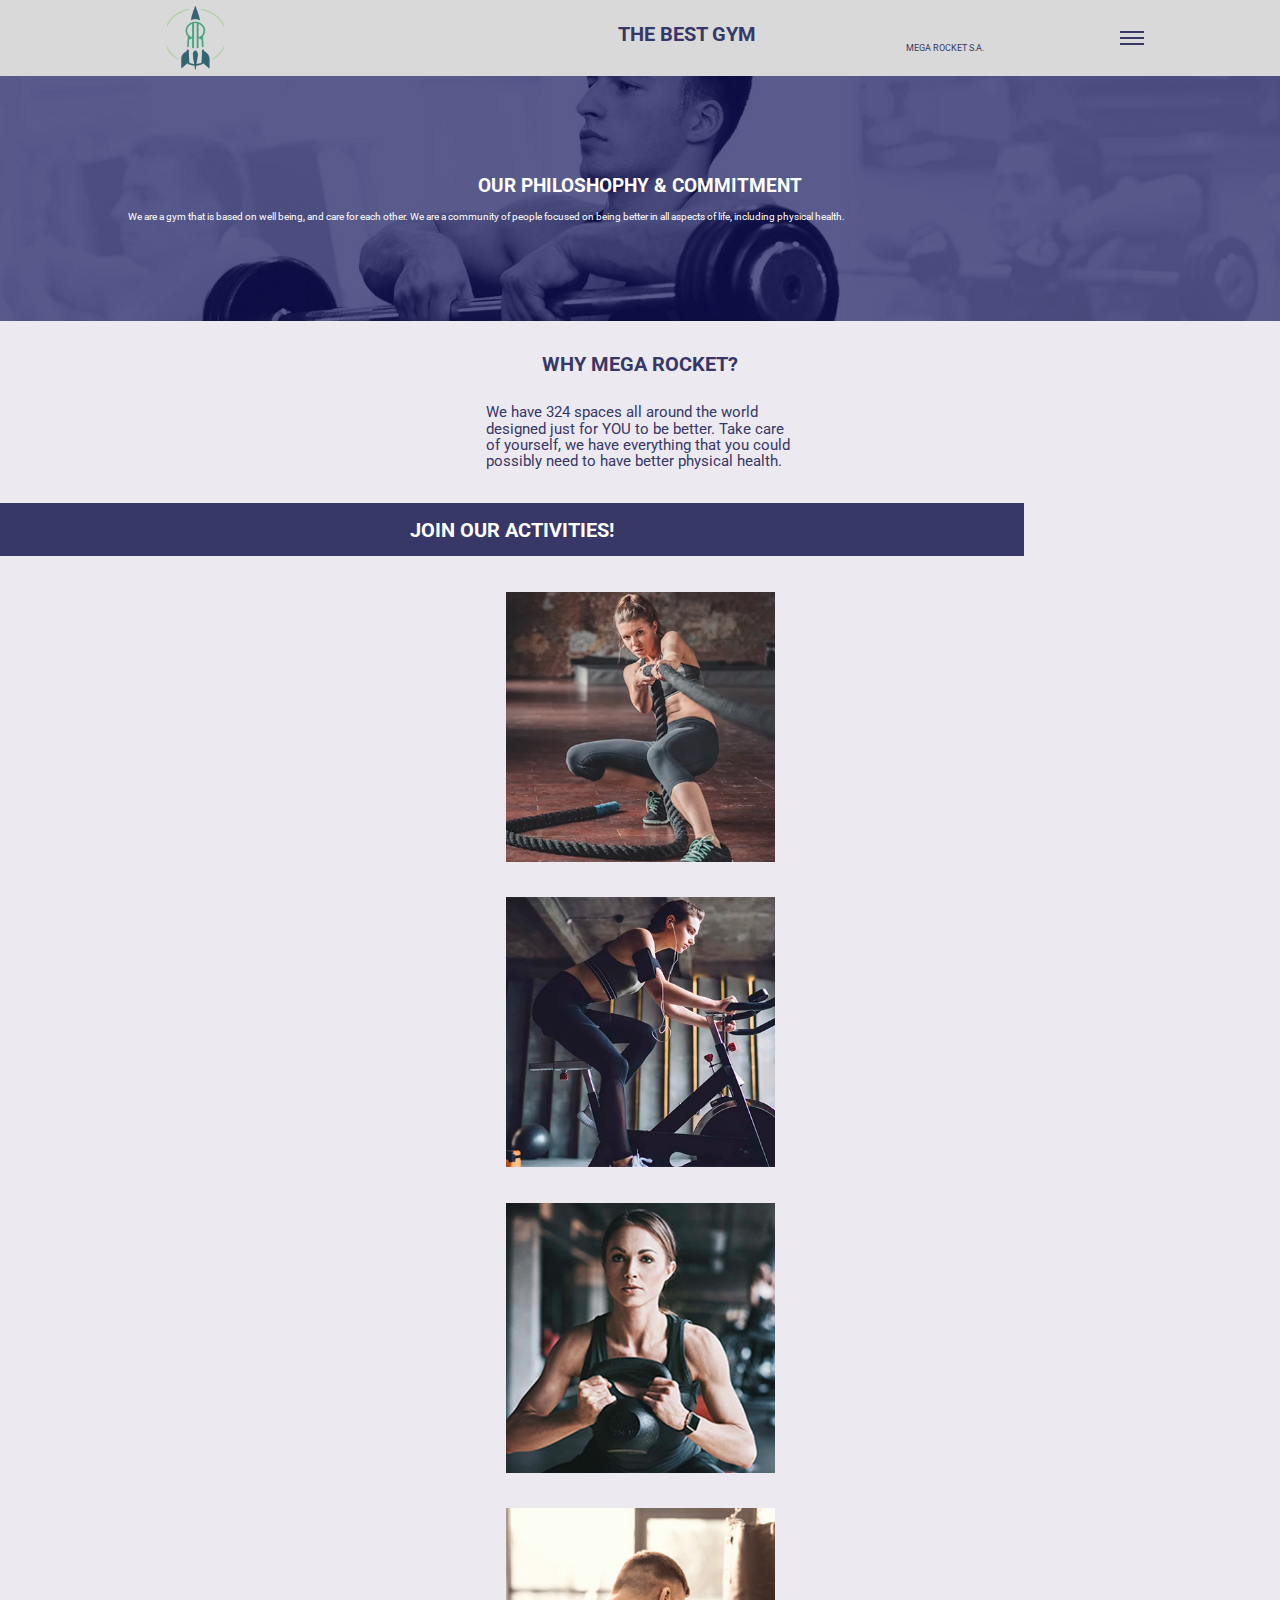
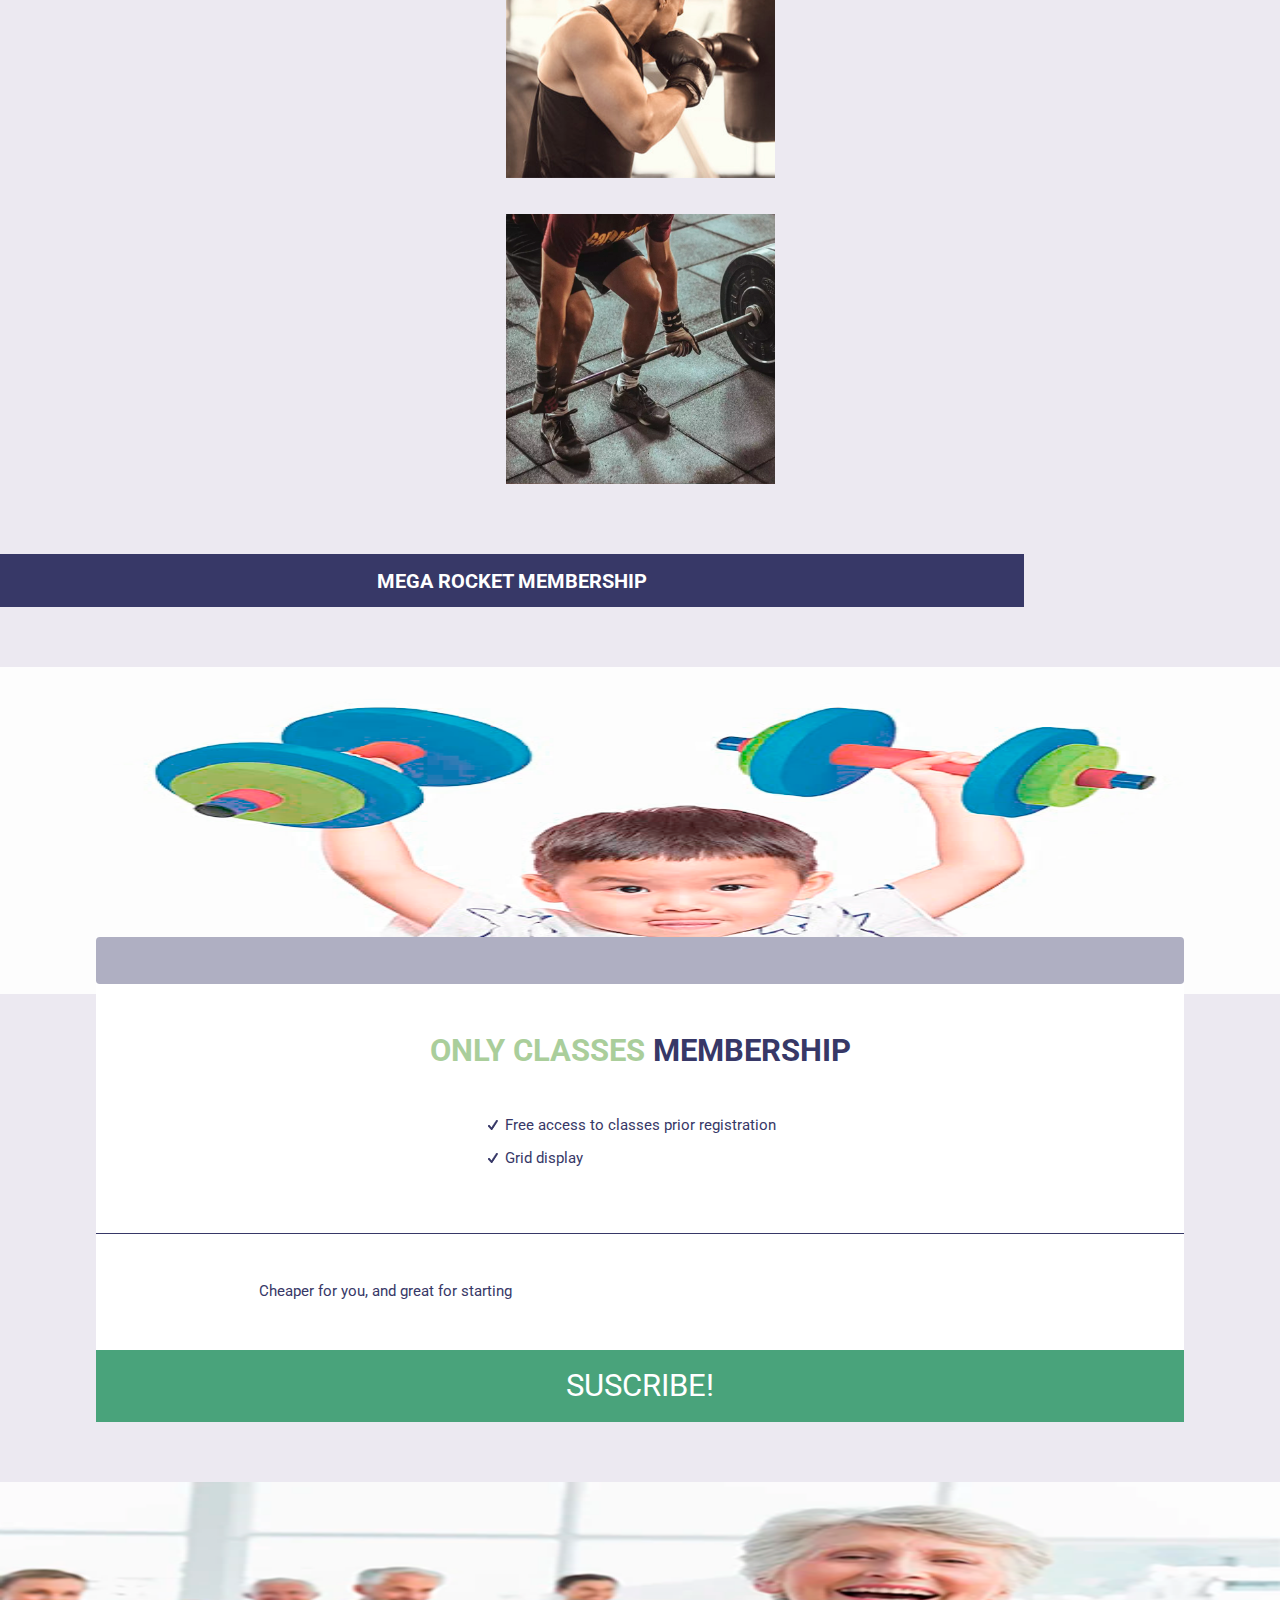
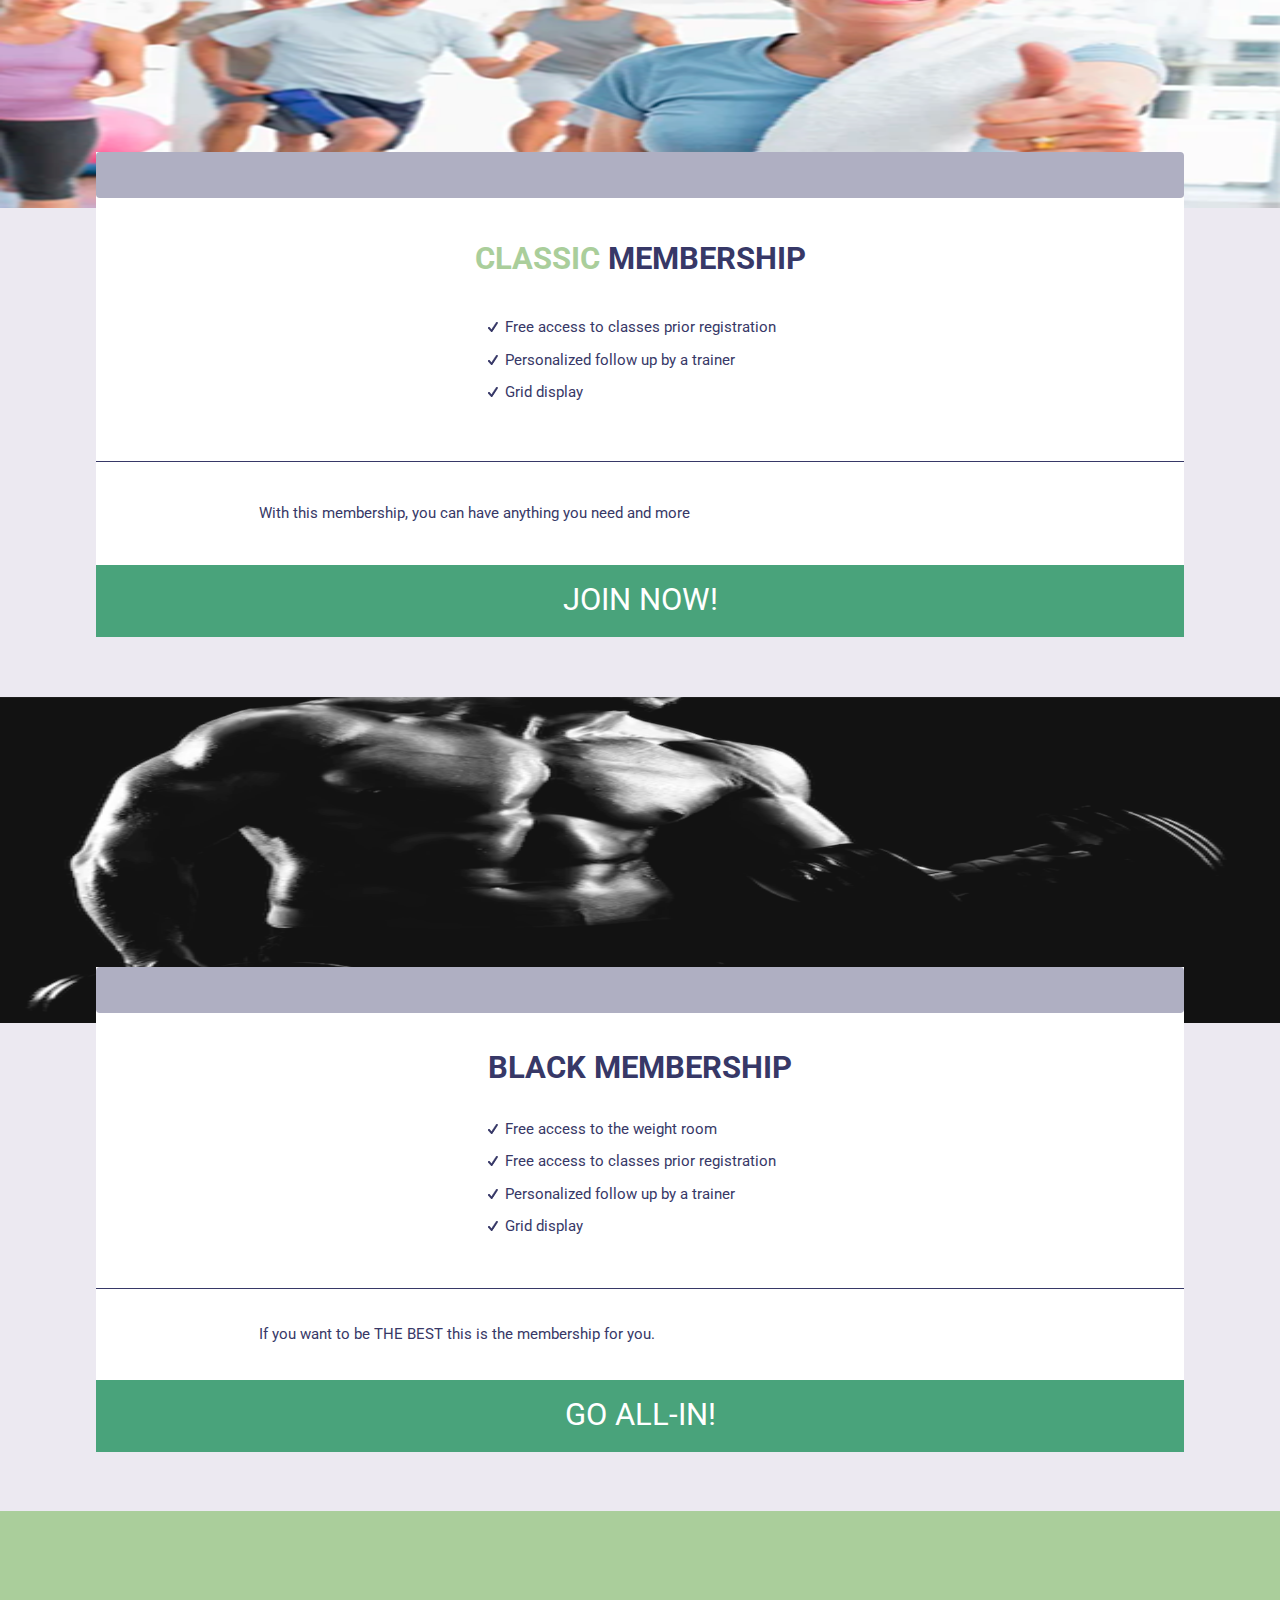
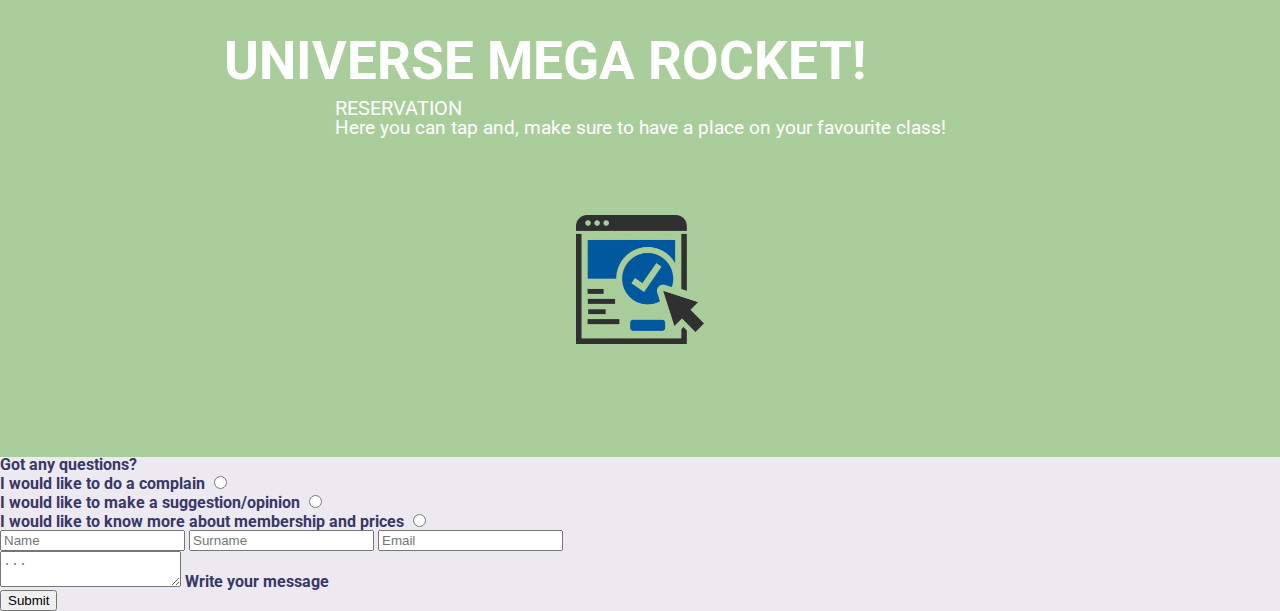
==== Week-04/index.html @ ab3da5b0 "BaSP-W04-2023: Form structure added to the index" ====
<!DOCTYPE html>
<html lang="en">
  <head>
    <meta charset="UTF-8">
    <meta http-equiv="X-UA-Compatible" content="IE=edge">
    <meta name="viewport" content="width=device-width, initial-scale=1.0">
    <link rel="stylesheet" type="text/css" href="css/reset.css">
    <link href="https://fonts.googleapis.com/css2?family=Roboto&display=swap" rel="stylesheet">
    <link rel="stylesheet" type="text/css" href="css/header.css">
    <link rel="stylesheet" type="text/css" href="css/main.css">
    <link rel="stylesheet" type="text/css" href="css/footer.css">
    <link rel="stylesheet" type="text/css" href="css/common.css">
    <title>Landing Page</title>
  </head>
  <body>
    <header>
      <div class="header-container">
        <div class="header-image-container">
          <img class="header-logo-radium-rocket" 
            alt="Radium rocket logo" 
            src="../Assets/Images/main-logo-radiumrocket.png">
        </div>
        <div class="header-titles-container">
          <h1 class="header-title-text">The best gym</h1>
          <p class="header-subtitle-text">Mega rocket s.a.</p>
        </div>
        <div class="header-burger-container">
          <div></div>
          <div></div>
          <div></div>
        </div>
      </div>
    </header>
    <main>
      <aside>
        <div="aside-container">
          <nav>
            <ul>
              <li><a href="#">Menu</a></li>
              <li><a href="#">Log in</a></li>
              <li><a href="#">Sign up</a></li>
              <li><a href="#">Contact</a></li>
            </ul>
          </nav>
        </div>
      </aside>
      <div class="content-container">
        <section class="top-section">
          <div class="top-section-container">
            <h2>Our philoshophy & commitment</h2>
            <p>
              We are a gym that is based on well being, and care for each other. We are a community of people focused 
              on being better in all aspects of life, including physical health.
            </p>
          </div>
        </section>
        <section class="advertisement-section">
          <div class="advertisement-section-container">
            <h2>Why mega rocket?</h2>
            <p>
              We have 324 spaces all around the world designed just for YOU to be better. Take care of yourself, 
              we have everything that you could possibly need to have better physical health.
            </p>
            <img class="advertisement-image" 
              alt="People exercising" 
              src="../Assets/Images/section-image-whymegarocket.png">
          </div>
        </section>
        <section class="activities-section">
          <div class="activities-section-container">
            <div class="activities-title-box">
              <h2>Join our activities!</h2>
            </div>
            <img class="activities-image-crossfit" alt="Person doing crossfit" src="../Assets/Images/activitie-photo-crossfit.png">
            <img class="activities-image-spinning" alt="Person doing spinning" src="../Assets/Images/activitie-photo-spinning.png">
            <img class="activities-image-functional" alt="Person doing functional" src="../Assets/Images/activitie-photo-functional.png">
            <img class="activities-image-boxing" alt="Person doing boxing" src="../Assets/Images/activitie-photo-boxing.png">
            <img class="activities-image-musculation" alt="Person doing musculation" src="../Assets/Images/activitie-photo-musculation.png">
          </div>
        </section>
        <section class="membership-section">
          <div class="membership-section-container">
            <div class="membership-title-box">
              <h2>Mega rocket membership</h2>
            </div>
            <article>
              <div class="membership-article-container-classes">
                <img class="membership-image-classes" alt="Kid lifting weights" src="../Assets/Images/membership-logo-kid.png">
                <div class="membership-card-container">
                  <div class="membership-card-top-box"></div>
                  <h3><span class="membership-card-title">Only classes</span> membership</h3>
                  <ul>
                    <li>Free access to classes prior registration</li>
                    <li>Grid display</li>
                  </ul>
                  <div class="membership-card-separation-line"></div>
                  <p class="membership-card-bottom-text">Cheaper for you, and great for starting</p>
                  <div class="membership-card-bottom-confirm-box">
                    <p>Suscribe!</p>
                  </div>
                </div>
              </div>
            </article>
            <article>
              <div class="membership-article-container-classic">
                <img class="membership-image-classic" alt="Adult people exercising" src="../Assets/Images/membership-logo-classic.png">
                <div class="membership-card-container">
                  <div class="membership-card-top-box"></div>
                  <h3><span class="membership-card-title">Classic</span> membership</h3>
                  <ul>
                    <li>Free access to classes prior registration</li>
                    <li>Personalized follow up by a trainer</li>
                    <li>Grid display</li>
                  </ul>
                  <div class="membership-card-separation-line"></div>
                  <p class="membership-card-bottom-text">With this membership, you can have anything you need and more</p>
                  <div class="membership-card-bottom-confirm-box">
                    <p>Join now!</p>
                  </div>
                </div>
              </div>
            </article>
            <article>
              <div class="membership-article-container-black">
                <img class="membership-image-black" alt="Dark image with a muscle torso lifting weights" src="../Assets/Images/membership-logo-black.png">
                <div class="membership-card-container">
                  <div class="membership-card-top-box"></div>
                  <h3>Black membership</h3>
                  <ul>
                    <li>Free access to the weight room</li>
                    <li>Free access to classes prior registration</li>
                    <li>Personalized follow up by a trainer</li>
                    <li>Grid display</li>
                  </ul>
                  <div class="membership-card-separation-line"></div>
                  <p class="membership-card-bottom-text">If you want to be THE BEST this is the membership for you.</p>
                  <div class="membership-card-bottom-confirm-box">
                    <p>Go all-in!</p>
                  </div>
                </div>
              </div>
            </article>
          </div>
        </section>
        <section class="info-section">
          <div class="info-section-container">
            <h3>Universe mega rocket!</h3>
            <article class="info-article-reservation">
              <div class="info-text-container">
                <h4>Reservation</h4>
                <p>
                  Here you can tap and, make sure to have a place on your favourite class!
                </p>
              </div>
              <img class="info-image" alt="Mouse pointer clicking a form" src="../Assets/Images/section-universemegarocket-image-reservation.png">
            </article>
            <article class="info-article-membership">
              <div class="info-text-container">
                <h4>Membership</h4>
                <p>
                  Tap here to see all the memberships we offer!
                </p>
              </div>
              <img class="info-image" alt="Two hands holding a member card" src="../Assets/Images/section-universemegarocket-image-membership.png">
            </article>
            <article class="info-article-schedule">
              <div class="info-text-container">
                <h4>Weekly schedule</h4>
                <p>
                  Tap here to see all of our classes during the week and the time table for them!
                </p>
              </div>
              <img class="info-image" alt="A form behind of a calendar" src="../Assets/Images/section-universemegarocket-image-weeklyschedule.png">
            </article>
            <article class="info-article-contact">
              <div class="info-text-container">
                <h4>Contact & suggestions</h4>
                <p>
                  If you have any questions, want more info, or have a suggestion, please tap here!
                </p>
              </div>
              <img class="info-image" alt="A drawning guy with a talking symbol" src="../Assets/Images/section-universemegarocket-image-contactandsuggestions.jpg">
            </article>
          </div>
        </section>
        <section class="form-section">
          <div class="form-section-container">
            <h4>Got any questions?</h4>
            <form id="landing-bottom-question-form">
              <div class="form-question-one">
                <label form="landing-bottom-question-form" for="question-select-do-a-complain">I would like to do a complain</label>
                <input id="question-select-do-a-complain" type="radio" name="form-question">
              </div>
              <div class="form-question-two">
                <label form="landing-bottom-question-form" for="question-select-make-suggestion">I would like to make a suggestion/opinion</label>
                <input id="question-select-make-suggestion" type="radio" name="form-question">
              </div>
              <div class="form-question-three">
                <label form="landing-bottom-question-form" for="question-select-know-about">I would like to know more about membership and prices</label>
                <input id="question-select-know-about" type="radio" name="form-question">
              </div>
              <input class="form-bottom-name" type="text" placeholder="Name">
              <input class="form-bottom-surname" type="text" placeholder="Surname">
              <input class="form-bottom-email" type="text" placeholder="Email">
              <div class="form-bottom-text-area-container">
                <textarea id="form-bottom-text-area" placeholder="..."></textarea>
                <label class="form-bottom-write-label" for="form-bottom-text-area" form="landing-bottom-question-form">Write your message</label>
              </div>
              <input class="form-bottom-input-submit" type="submit" name="submit" value="Submit">
            </form>
          </div>
        </section>
      </div>
    </main>
    <footer>
      <div class="footer-container">

      </div>
    </footer>
  </body>
</html>
---- Week-04/css/header.css ----
header{
    background-color: #D9D9D9;
}

.header-container{
    display: flex;
    justify-content: space-around;
    align-items: center;
    height: 76px;
}

.header-image-container, .header-burger-container{
    display: flex;
    justify-content: center;
    align-items: center;
    width: 25%;
}

.header-image-container{
    width: 33%;
}

.header-image-container img{
    width: 57px;
    height: 64px;
}

.header-titles-container{
    display: flex;
    flex-direction: column;
    justify-content: center;
    width: 50%;
    text-transform: uppercase;
}

.header-title-text{
    font-size: 1.25em;
    align-self: center;
}

.header-subtitle-text{
    font-size: 0.56em;
    align-self: flex-end;
}

.header-burger-container{
    flex-direction: column;
}

.header-burger-container div{
    width: 24px;
    height: 2px;
    background-color: #373867;
    margin: 2px 0;
}
---- Week-04/css/main.css ----
/*Menu*/
aside{
    display: none;
    z-index: -100;
    float: right;
    background-color: #373867;
    color: #fff;
    width: 100%;
}

aside a{
    color: #fff;
    text-decoration: none;
}

aside ul{
    margin: 20px 0px 20px 0px;
    text-align: center;
}

aside li{
    padding: 1em 1em;
    text-transform: uppercase;
}

.aside-container{
    display: flex;
    flex-direction: column;
}

/*Top*/
.top-section{
    background-image: url("../../Assets/Images/top-background-banner.png");
    background-position: 40%;
    background-repeat: no-repeat;
    background-size: cover;
    color: #fff;
    width: 100%;
    height: 245px;
}

.top-section-container{
    display: flex;
    flex-direction: column;
    justify-content: center;
    align-items: center;
    height: 245px;
    text-align: center;
}

.top-section h2{
    font-size: 1.19em;
    text-transform: uppercase;
}

.top-section p{
    margin-top: 17px;
    width: 80%;
    font-size: 0.625em;
    font-weight: 400;
    line-height: 0.9375em;
}

/*Advertisement*/
.advertisement-section-container{
    display: flex;
    flex-direction: column;
    justify-content: center;
    align-items: center;
    height: 182px;
    text-align: center;
}

.advertisement-section-container h2{
    font-size: 1.25em;
    text-transform: uppercase;
}

.advertisement-section-container p{
    width: 309px;
    margin-top: 30px;
    font-size: 0.9375em;
    line-height: 1.09875em;
}

.advertisement-image{
    display: none;
}

/*Activities*/
.activities-section-container{
    display: flex;
    flex-direction: column;
    justify-content: space-between;
    align-items: center;
    height: 1581px;
}

.activities-title-box{
    display: flex;
    justify-content: center;
    align-items: center;
    align-self: flex-start;
    width: 80%;
    height: 53px;
    background-color: #373867;
}

.activities-section-container h2{
    color: #fff;
    font-size: 1.25em;
    text-transform: uppercase;
}

.activities-section-container img{
    width: 269px;
    height: 270px;
}


/*Membership*/
.membership-title-box{
    display: flex;
    justify-content: center;
    align-items: center;
    align-self: flex-start;
    width: 80%;
    height: 53px;
    margin: 70px 0px 60px 0px;
    background-color: #373867;
}

.membership-section-container h2{
    color: #fff;
    font-size: 1.25em;
    text-transform: uppercase;
}

.membership-article-container-classes, .membership-article-container-classic, .membership-article-container-black{
    display: flex;
    flex-direction: column;
    justify-content: center;
    align-items: center;
}

article img{
    width: 100%;
    height: 326.61px;
}

.membership-card-container{
    display: flex;
    flex-direction: column;
    justify-content: space-between;
    align-items: center;
    width: 85%;
    height: 485px;
    margin: -56.65px 0px 59.82px 0px;
    background-color: #fff;
}

.membership-card-top-box{
    width: 100%;
    height: 46.66px;
    border-radius: 3.82px;
    background-color: #37386766;
}

.membership-card-container h3{
    width: 70%;
    font-size: 1.9125em;
    line-height: 1.12em;
    text-align: center;
    text-transform: uppercase;
}

h3 span{
    color: #AACE9B;
}

.membership-card-container ul, p{
    font-size: 0.95625em;
    font-weight: 400;
    text-align: left;
}

.membership-card-container li{
    padding-bottom: 16.83px;
    list-style-image: url('../../Assets/Images/member-check.png');
}

.membership-card-separation-line{
    background-color: #373867;
    width: 100%;
    height: 1px;
}

.membership-card-bottom-text{
    width: 70%;
}

.membership-card-bottom-confirm-box{
    display: flex;
    justify-content: center;
    align-items: center;
    width: 100%;
    height: 72px;
    background-color: #49A37B;
    color: #fff;
}

.membership-card-bottom-confirm-box p{
    font-size: 1.9125em;
    text-transform: uppercase;
}

/*Info*/
.info-section-container{
    display: flex;
    flex-direction: column;
    justify-content: center;
    align-items: center;
    width: 100%;
    height: 546px;
    background-color: #AACE9B;
    color: #fff;
}

.info-section-container h3{
    width: 65%;
    font-size: 3.28125em;
    line-height: 1.4em;
    text-transform: uppercase;
}

.info-section-container article{
    flex-direction: column;
    justify-content: space-between;
    align-items: center;
    width: 65%;
    height: 45%;
    font-size: 1.25em;
    font-weight: 400;
}

.info-section-container h4{
    text-transform: uppercase;
}

.info-section-container img{
    width: 128.79px;
    height: 128.79px;
}

.info-article-reservation{
    display: flex;
}

.info-article-membership{
    display: none;
}

.info-article-schedule{
    display: none;
}

.info-article-contact{
    display: none;
}

/*Form*/
---- Week-04/css/common.css ----
body{
    background-color: #ECE9F1;
    color: #373867;
    font-family: 'Roboto', sans-serif;
    font-weight: 700;
}
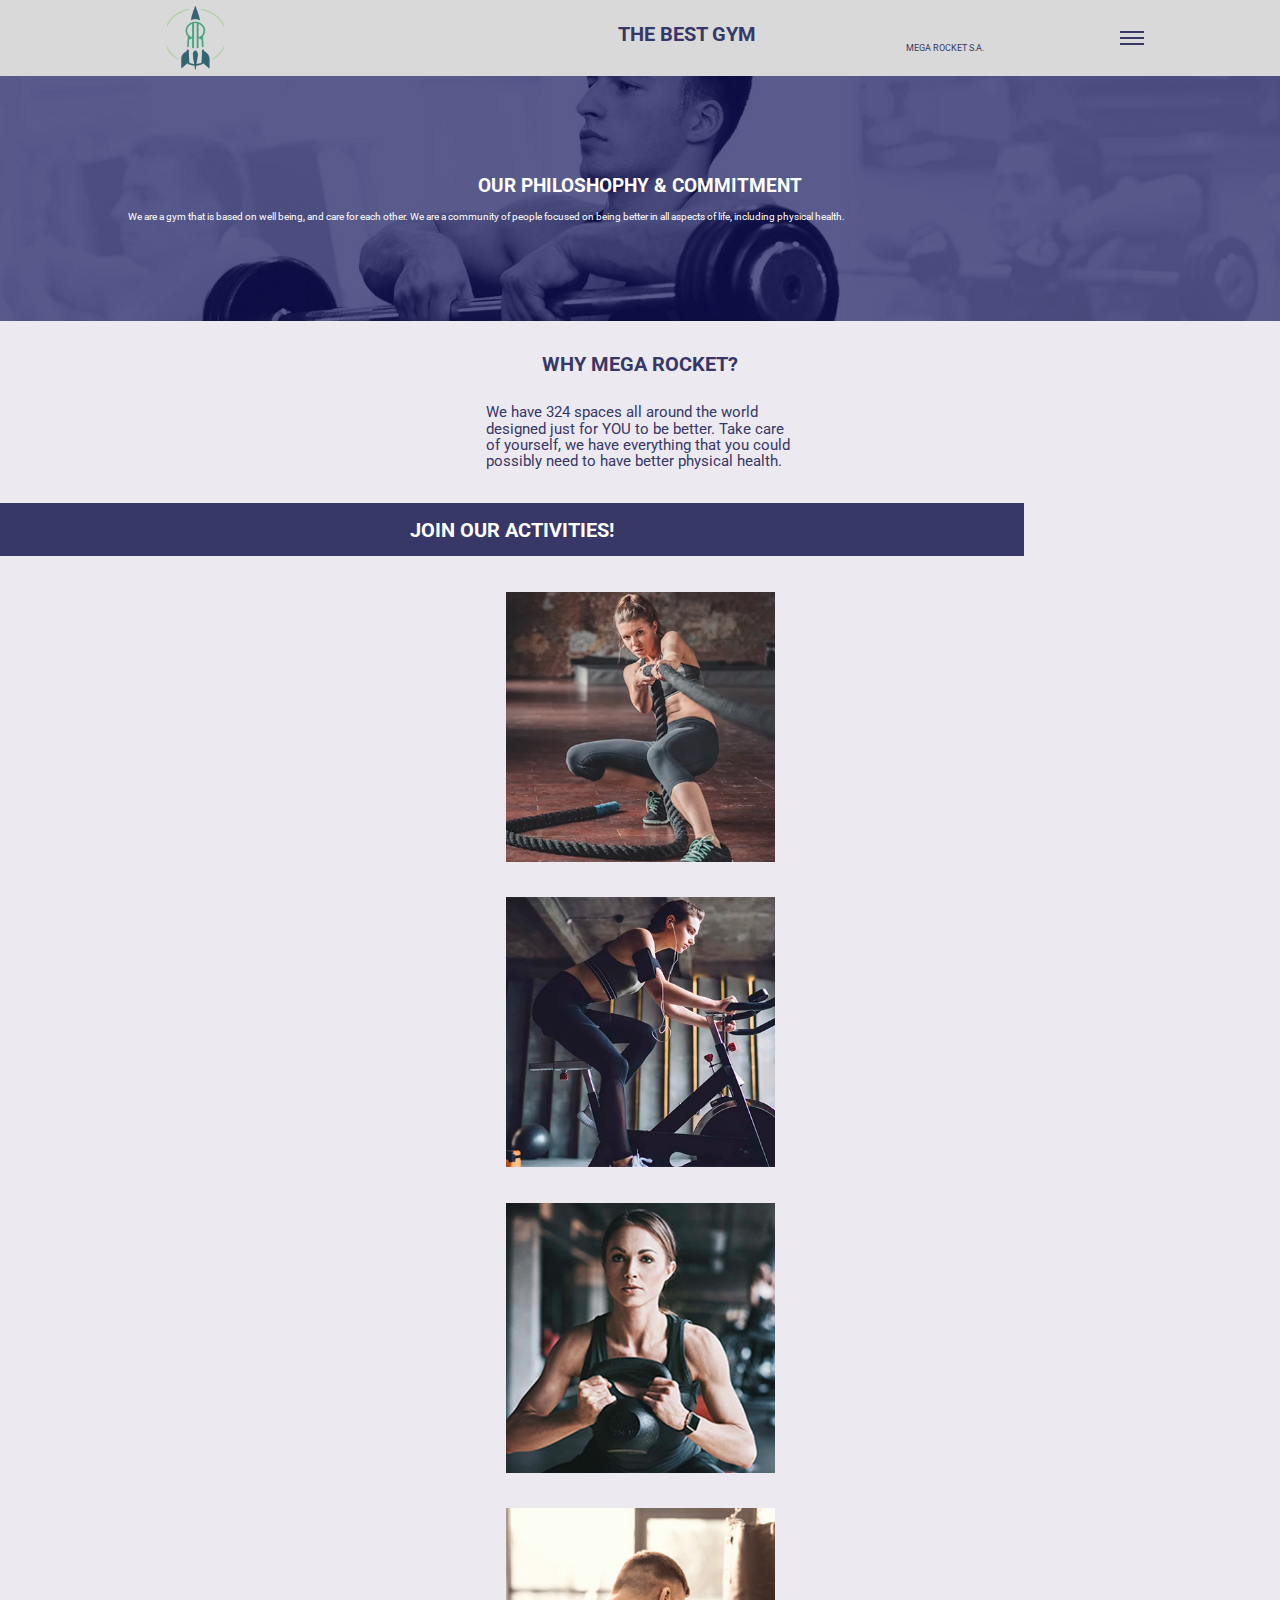
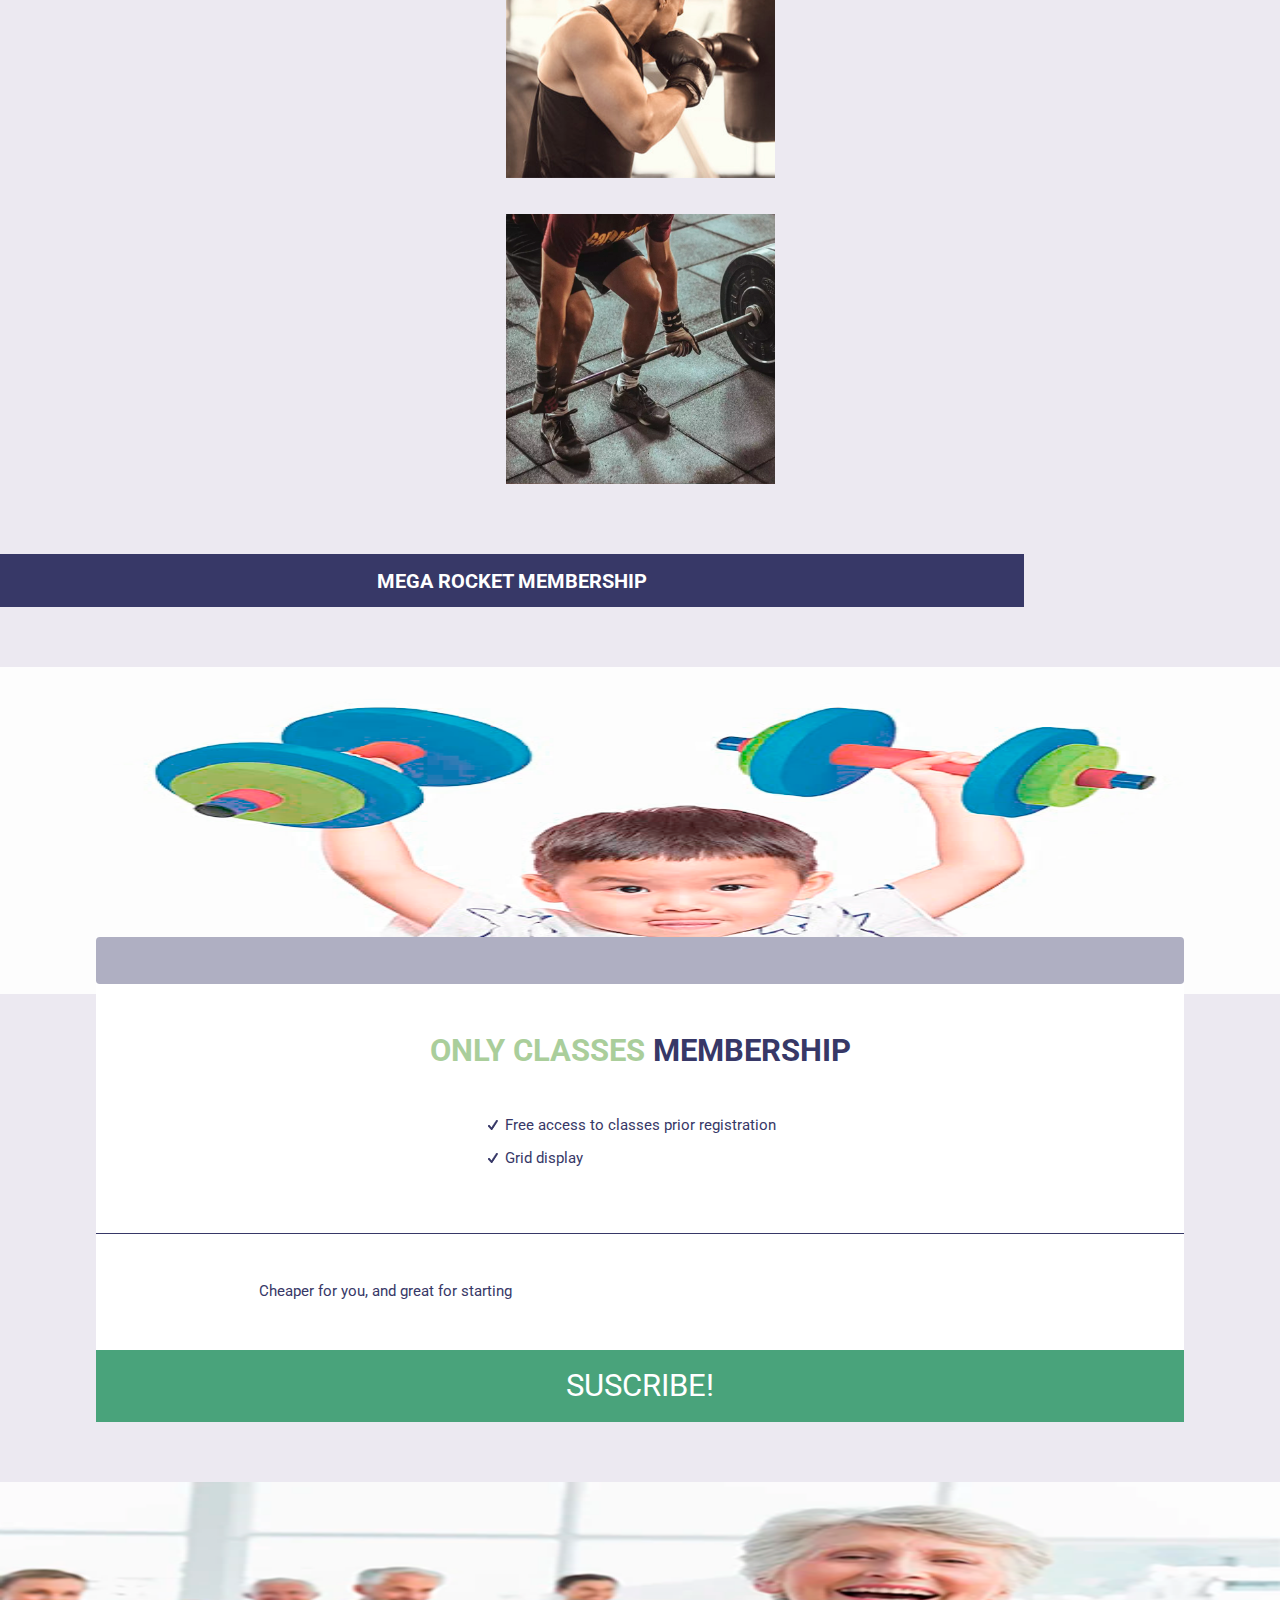
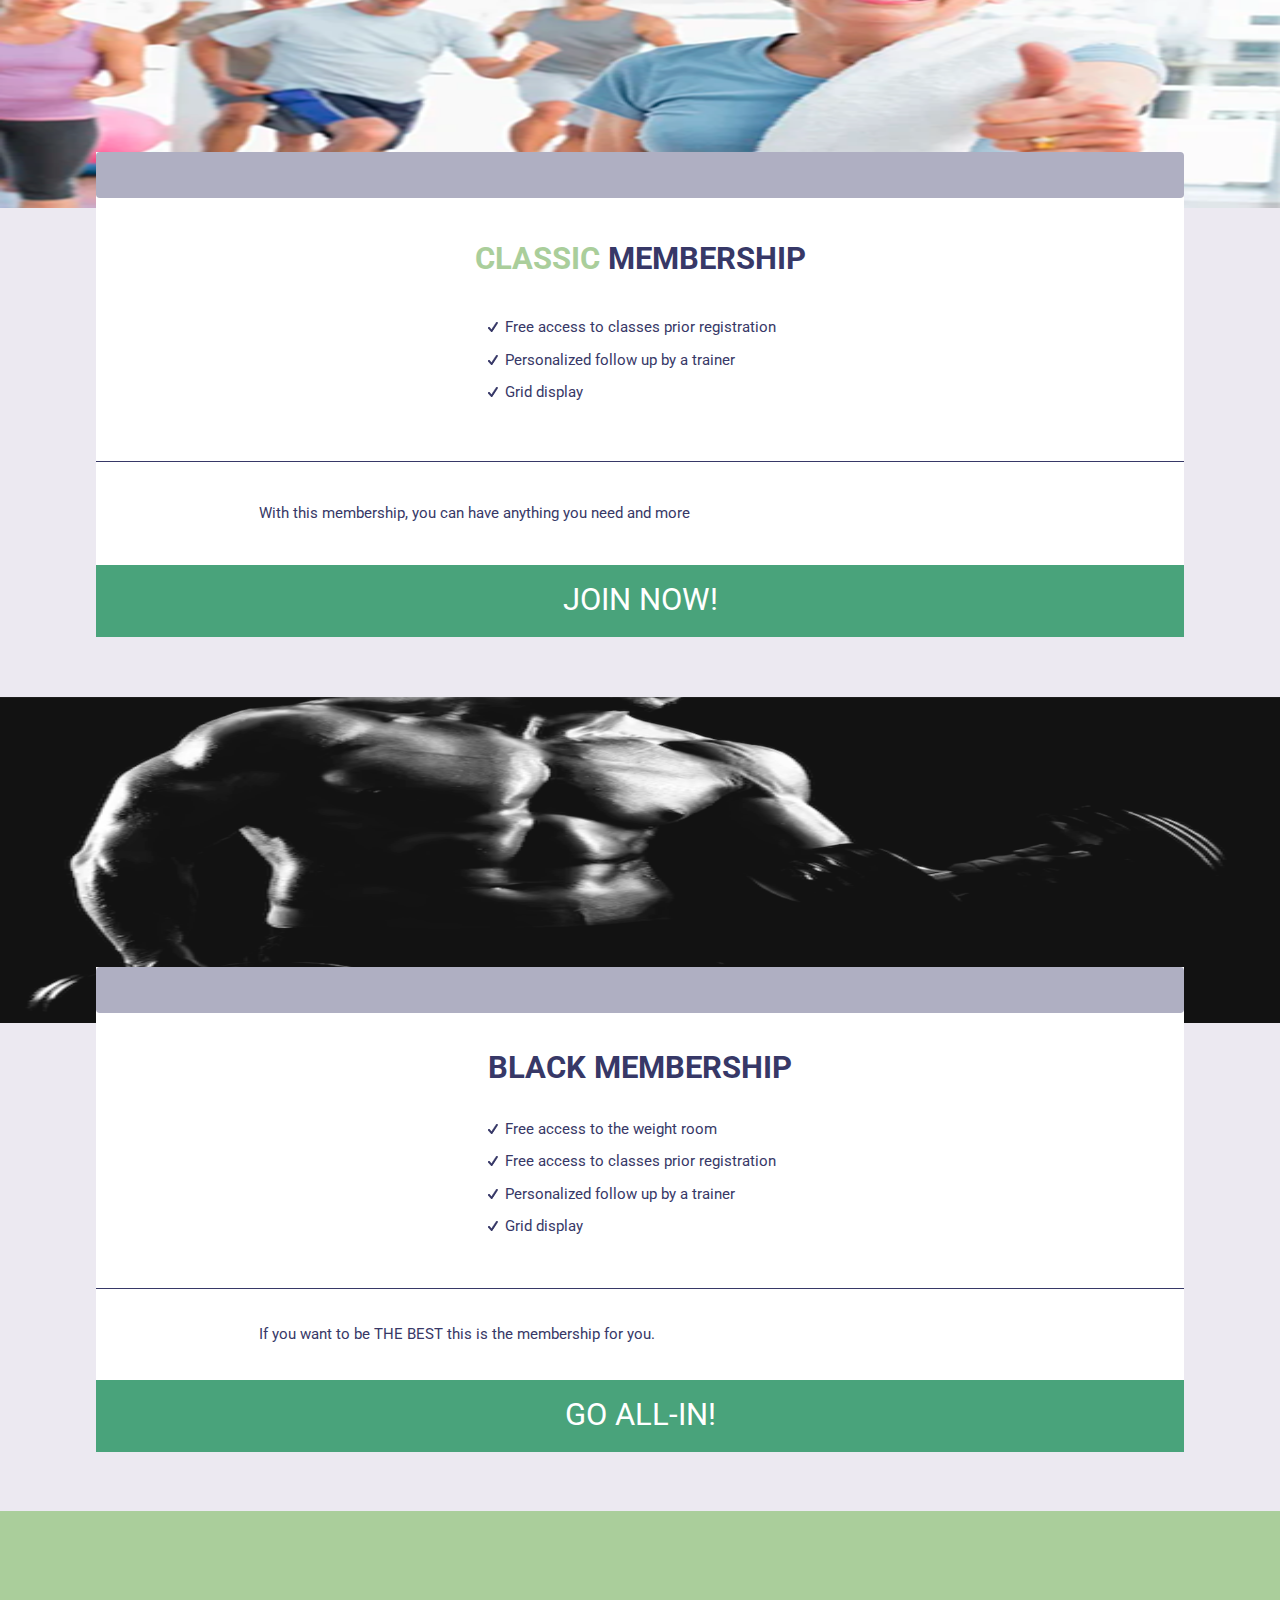
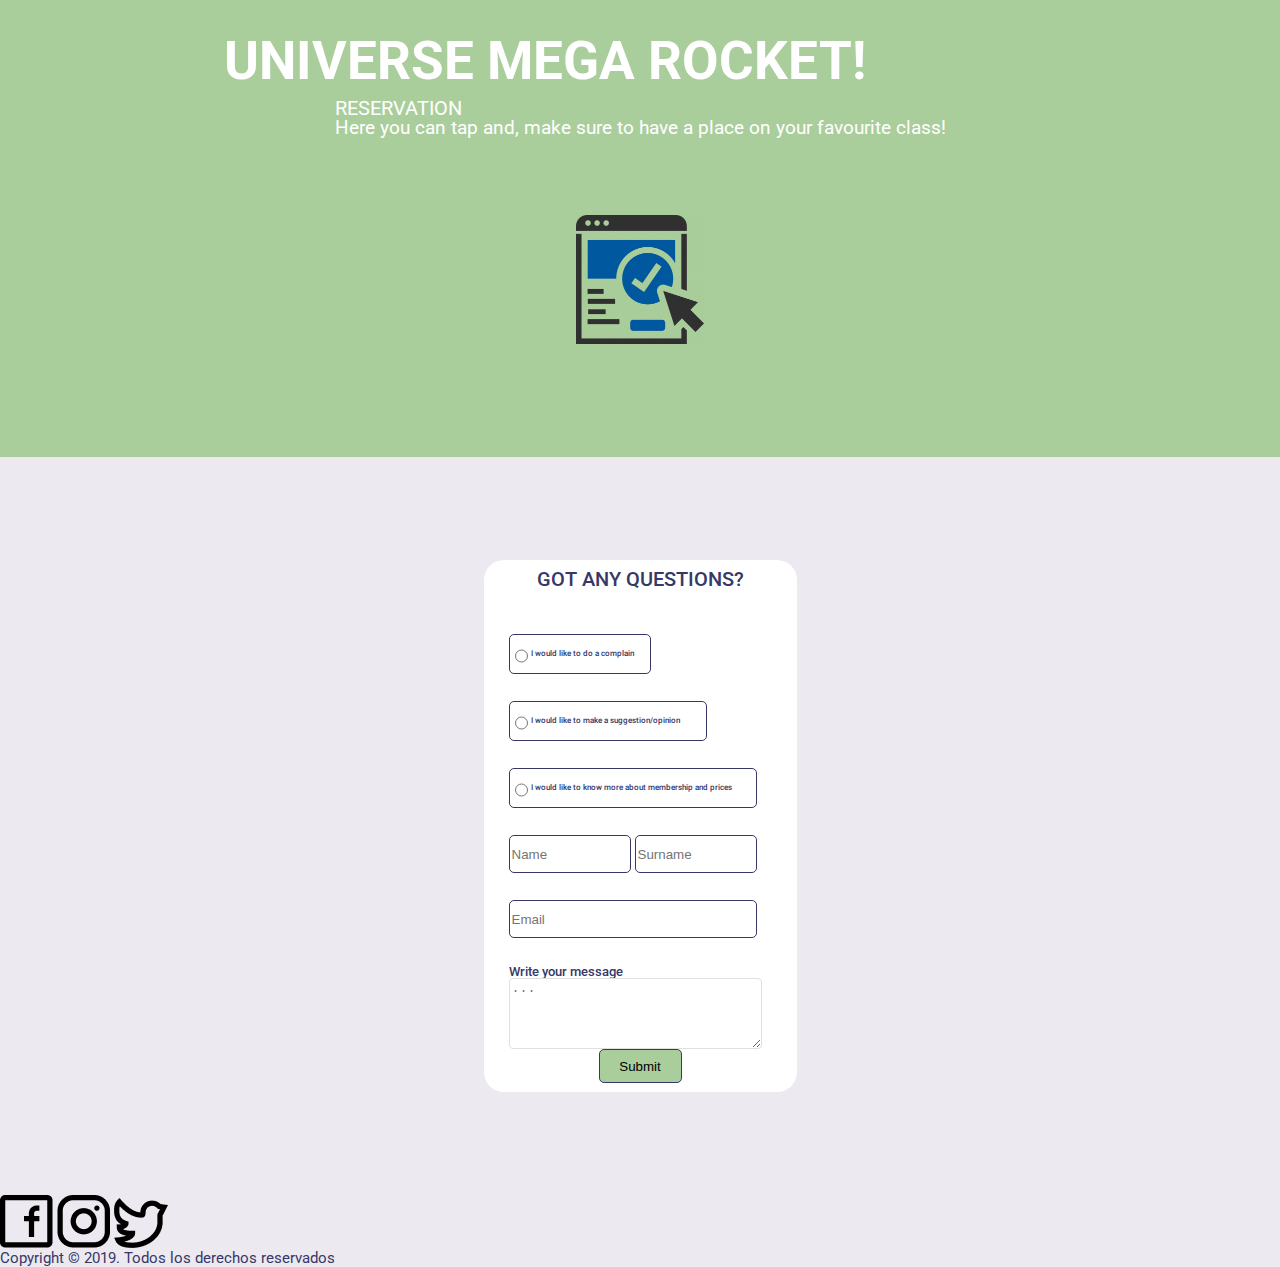
==== commit 0d509b63: "BaSP-W04-2023: Footer structure added to index" ====
--- a/Week-04/index.html
+++ b/Week-04/index.html
@@ -214,7 +214,14 @@
     </main>
     <footer>
       <div class="footer-container">
-
+        <div class="footer-social-media-box">
+          <a href="#"><img src="../Assets/Images/footer-social-logo-facebook.png" alt="Facebook logo"></a>
+          <a href="#"><img src="../Assets/Images/footer-social-logo-instagram.png" alt="Instagram logo"></a>
+          <a href="#"><img src="../Assets/Images/footer-social-logo-twitter.png" alt="Twitter logo"></a>
+        </div>
+        <div class="footer-copyright-box">
+          <p>Copyright © 2019. Todos los derechos reservados</p>
+        </div>
       </div>
     </footer>
   </body>
--- a/Week-04/css/main.css
+++ b/Week-04/css/main.css
@@ -269,3 +269,90 @@
 }
 
 /*Form*/
+.form-section{
+    display: flex;
+    justify-content: center;
+    align-items: center;
+    height: 738px;
+}
+
+.form-section-container{
+    display: flex;
+    flex-direction: column;
+    justify-content: space-around;
+    width: 313px;
+    height: 532px;
+    border-radius: 20px;
+    background-color: #fff;
+}
+
+.form-section-container h4{
+    font-size: 1.25em;
+    font-weight: 500;
+    text-transform: uppercase;
+    align-self: center;
+}
+
+.form-question-one, .form-question-two, .form-question-three{
+    display: flex;
+    flex-direction: row-reverse;
+    justify-content: flex-end;
+    align-items: center;
+    padding: 2px 0px;
+    font-size: 0.5em;
+    font-weight: 500;
+}
+
+.form-question-one, .form-question-two, .form-question-three, .form-section-container input{
+    height: 34px;
+    border: 1px solid #373867;
+    border-radius: 5px;
+}
+
+.form-question-one, .form-question-two, .form-question-three, .form-bottom-name, .form-bottom-email, .form-bottom-text-area-container{
+    margin: 27px 0px 0px 25px;
+}
+
+.form-question-one{
+    width: 140px;
+}
+
+.form-question-two{
+    width: 196px;
+}
+
+.form-question-three{
+    width: 246px;
+}
+
+.form-bottom-name, .form-bottom-surname{
+    width: 116px;
+}
+
+.form-bottom-email{
+    width: 242px;
+}
+
+.form-bottom-text-area-container{
+    display: flex;
+    flex-direction: column-reverse;
+}
+
+.form-bottom-text-area-container label{
+    font-size: 0.8125em;
+    font-weight: 500;
+}
+
+.form-bottom-text-area-container textarea{
+    width: 247px;
+    height: 65px;
+    border: 1px solid #E0E0E0;
+    border-radius: 4px;
+}
+
+.form-bottom-input-submit{
+    margin-left: 115px;
+    width: 83px;
+    height: 27.54px;
+    background-color: #AACE9B;
+}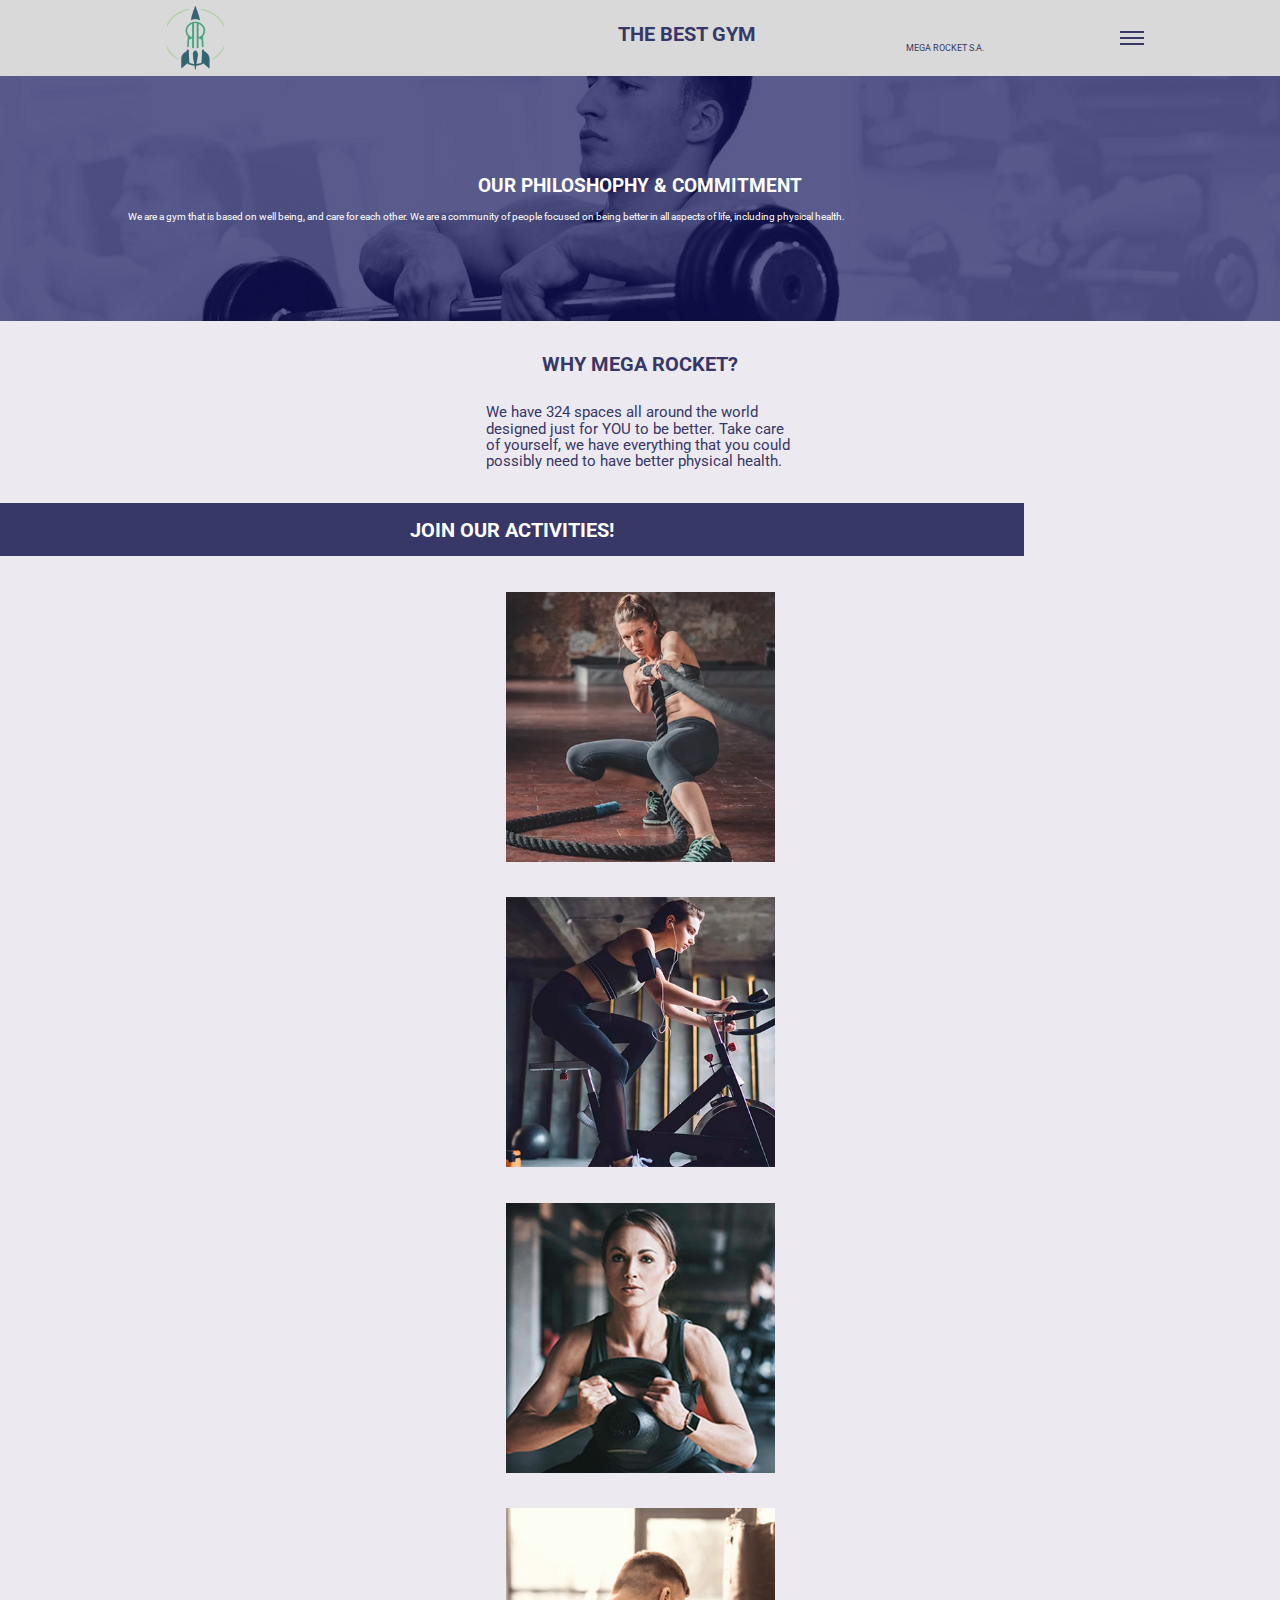
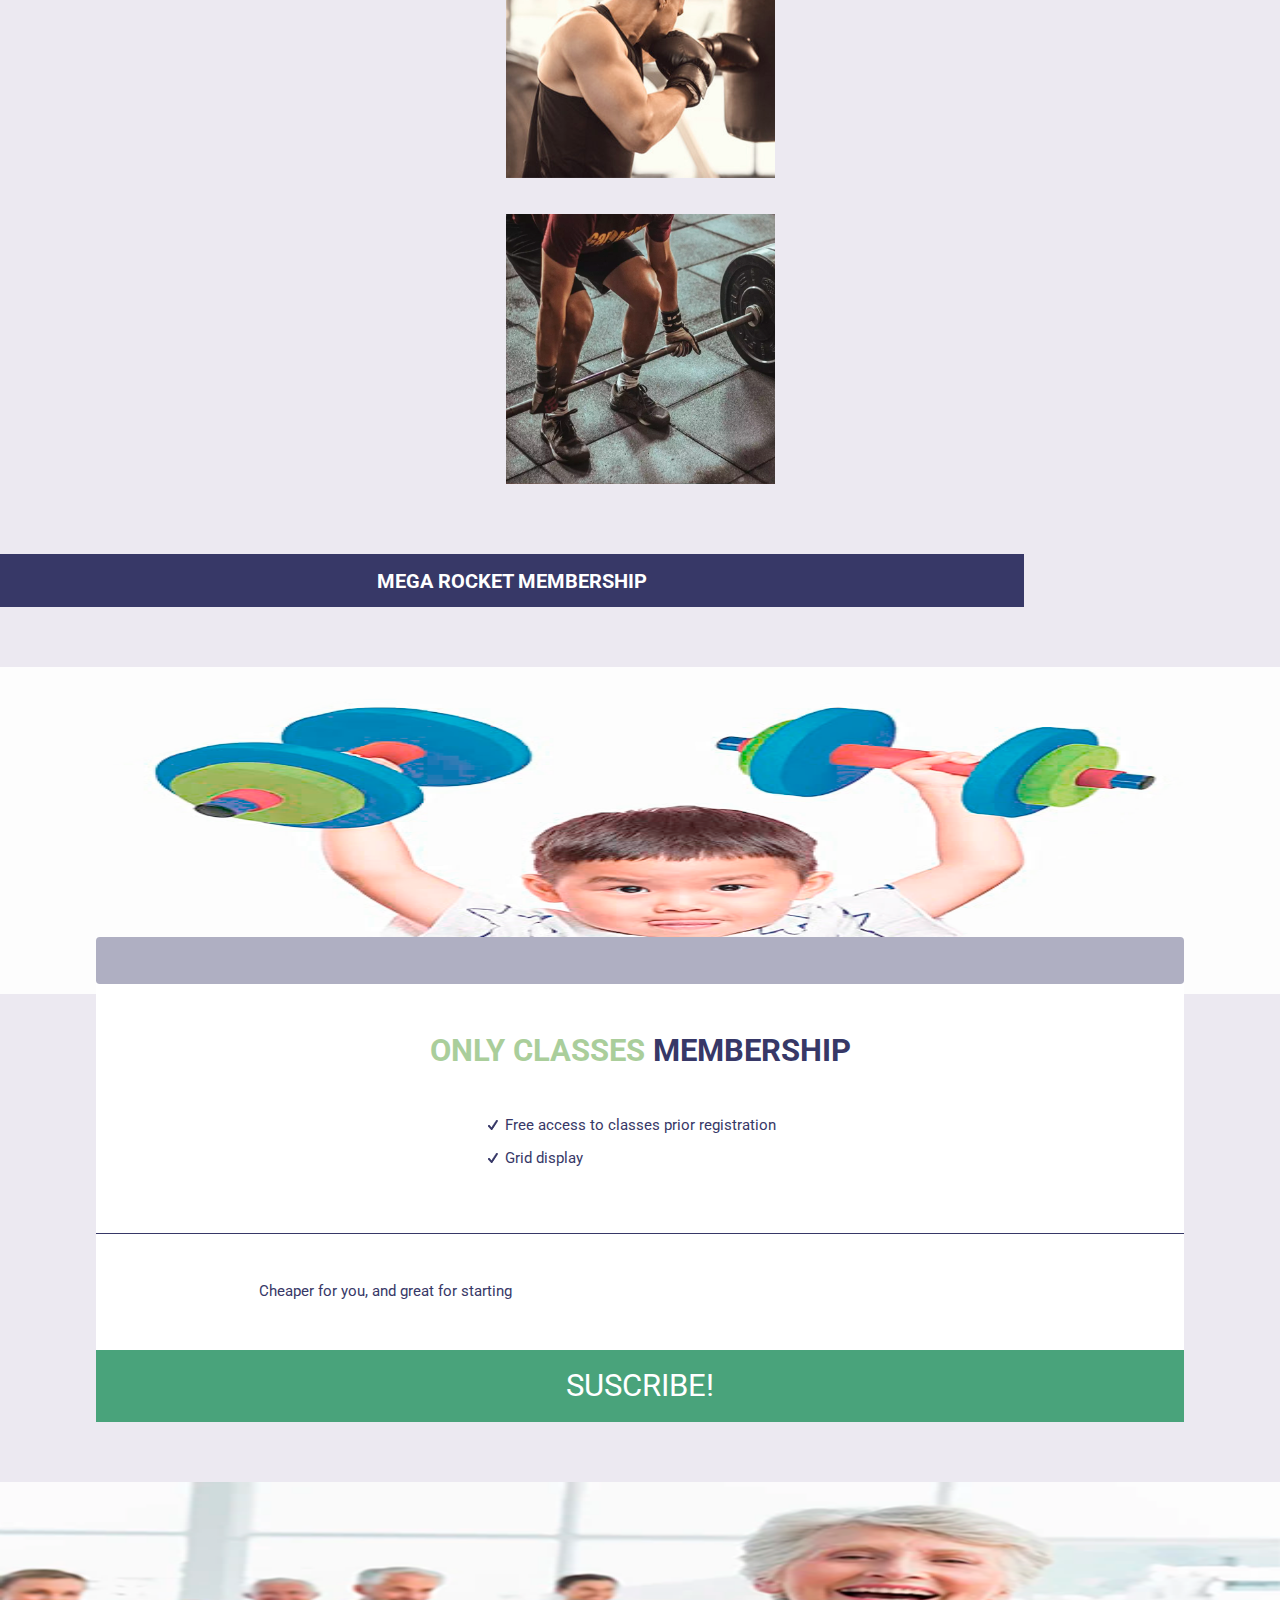
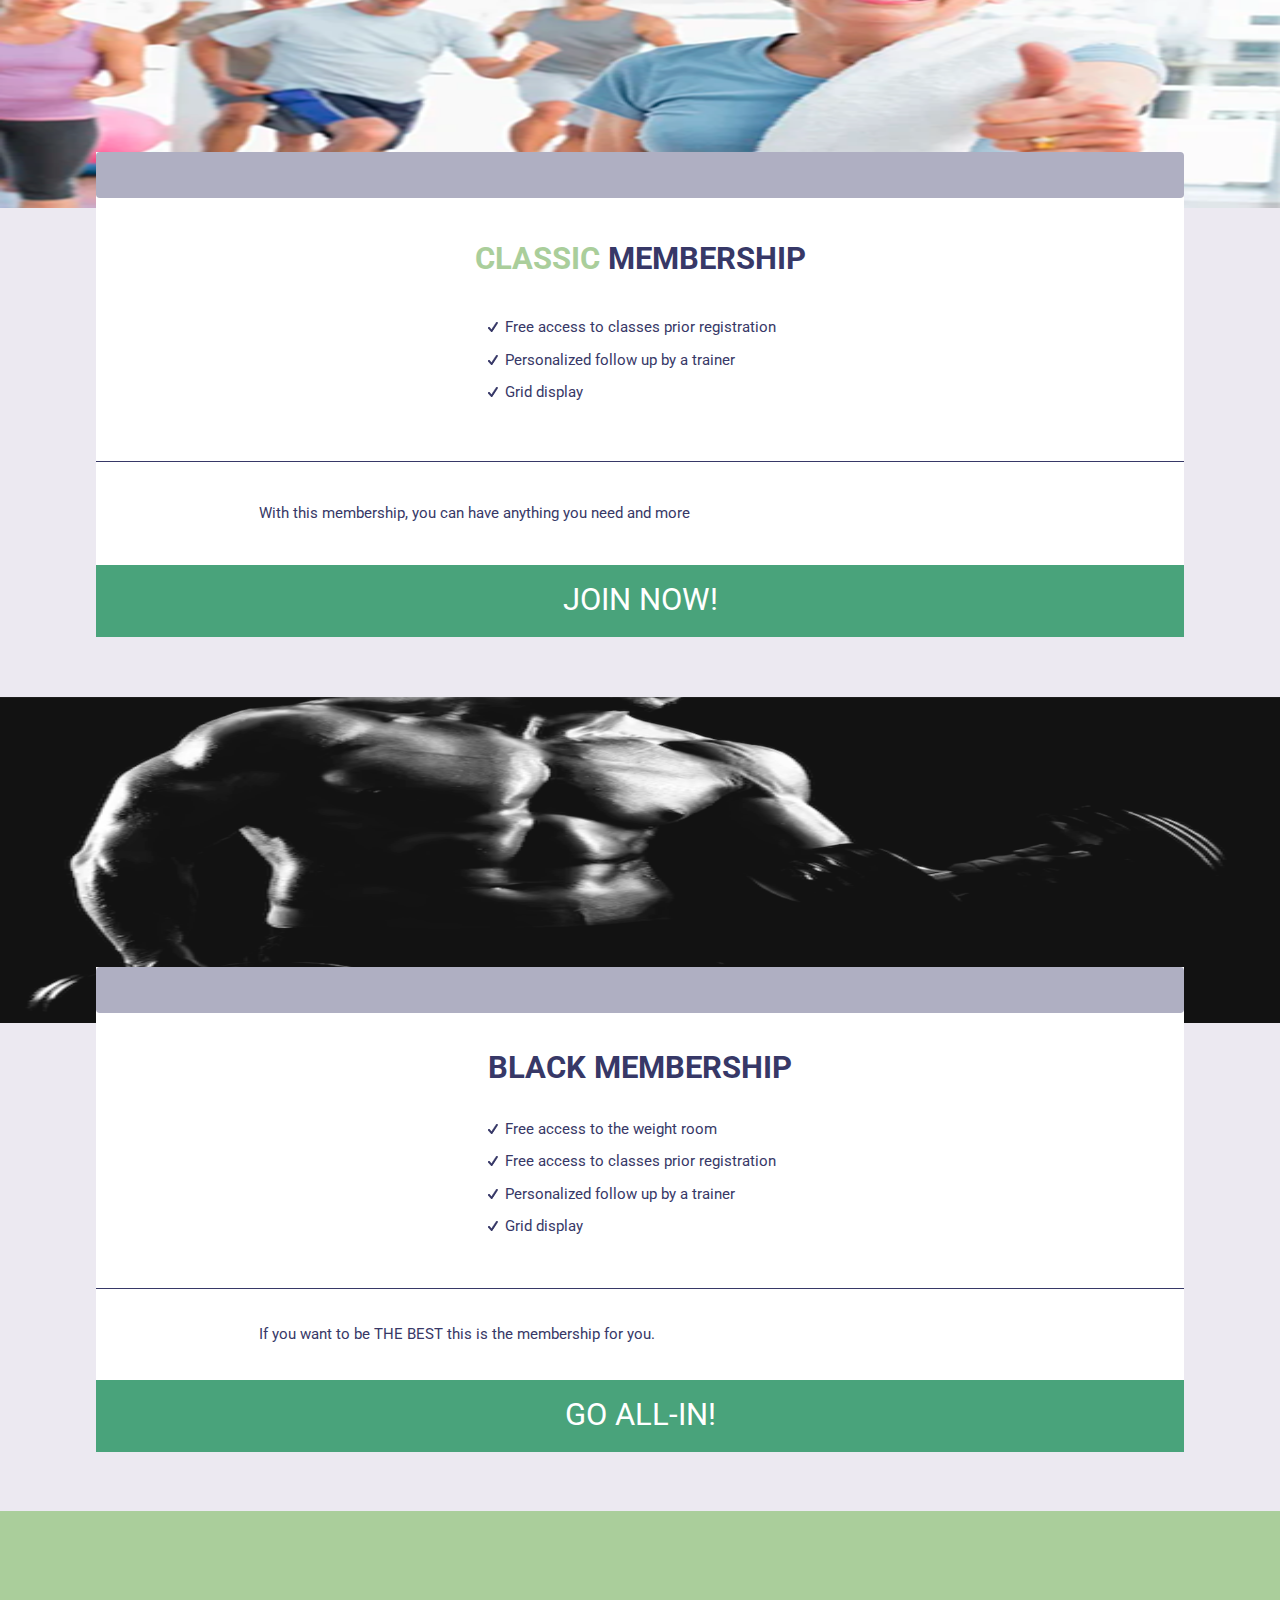
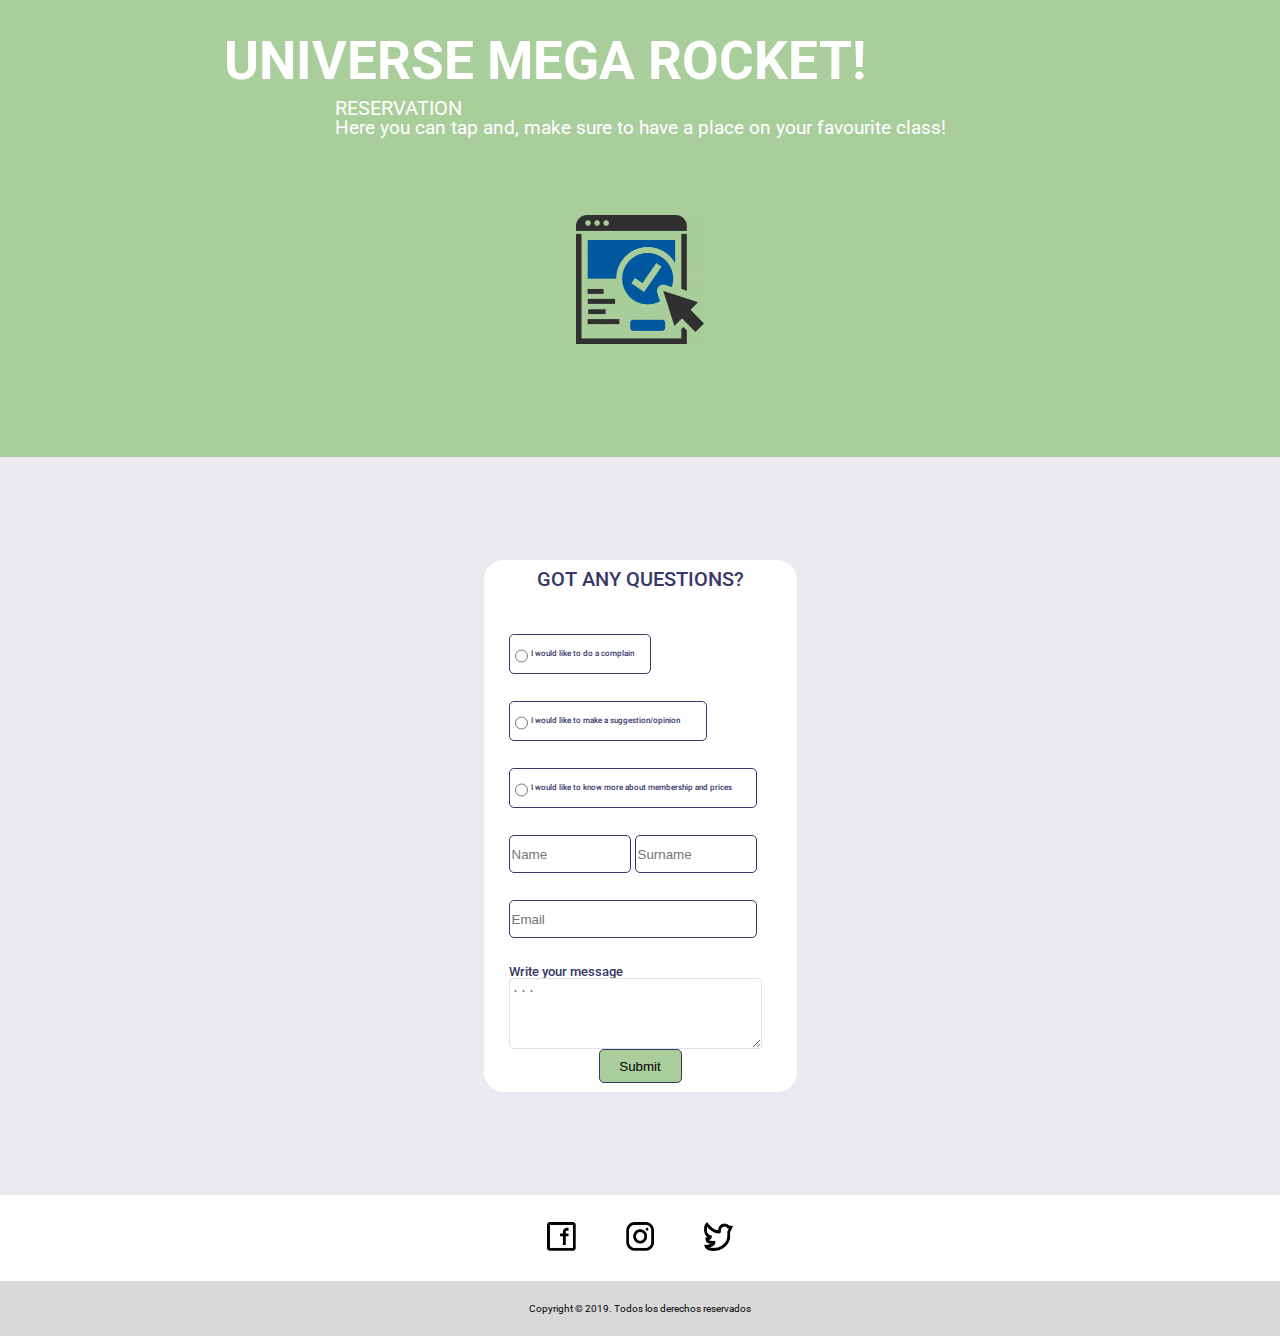
==== commit 1cc1abe8: "BaSP-W04-2023: Index: class attribute added to footer imgs, footer.css: initial style added" ====
--- a/Week-04/index.html
+++ b/Week-04/index.html
@@ -215,9 +215,9 @@
     <footer>
       <div class="footer-container">
         <div class="footer-social-media-box">
-          <a href="#"><img src="../Assets/Images/footer-social-logo-facebook.png" alt="Facebook logo"></a>
-          <a href="#"><img src="../Assets/Images/footer-social-logo-instagram.png" alt="Instagram logo"></a>
-          <a href="#"><img src="../Assets/Images/footer-social-logo-twitter.png" alt="Twitter logo"></a>
+          <a href="#"><img class="icon-facebook" src="../Assets/Images/footer-social-logo-facebook.png" alt="Facebook logo"></a>
+          <a href="#"><img class="icon-instagram" src="../Assets/Images/footer-social-logo-instagram.png" alt="Instagram logo"></a>
+          <a href="#"><img class="icon-twitter" src="../Assets/Images/footer-social-logo-twitter.png" alt="Twitter logo"></a>
         </div>
         <div class="footer-copyright-box">
           <p>Copyright © 2019. Todos los derechos reservados</p>
--- a/Week-04/css/footer.css
+++ b/Week-04/css/footer.css
@@ -0,0 +1,33 @@
+.footer-container{
+    background-color: #fff;
+}
+
+.footer-container img{
+    width: 28.82px;
+    height: 28.82px;
+}
+
+.icon-facebook, .icon-instagram{
+    margin-right: 50px;
+}
+
+.footer-social-media-box{
+    display: flex;
+    justify-content: center;
+    align-items: center;
+    height: 86px;
+    text-align: center;
+}
+
+.footer-copyright-box{
+    display: flex;
+    justify-content: center;
+    align-items: center;
+    height: 55px;
+    background-color: #D9D9D9;
+}
+
+.footer-copyright-box p{
+    font-size: 0.625em;
+    color: #000;
+}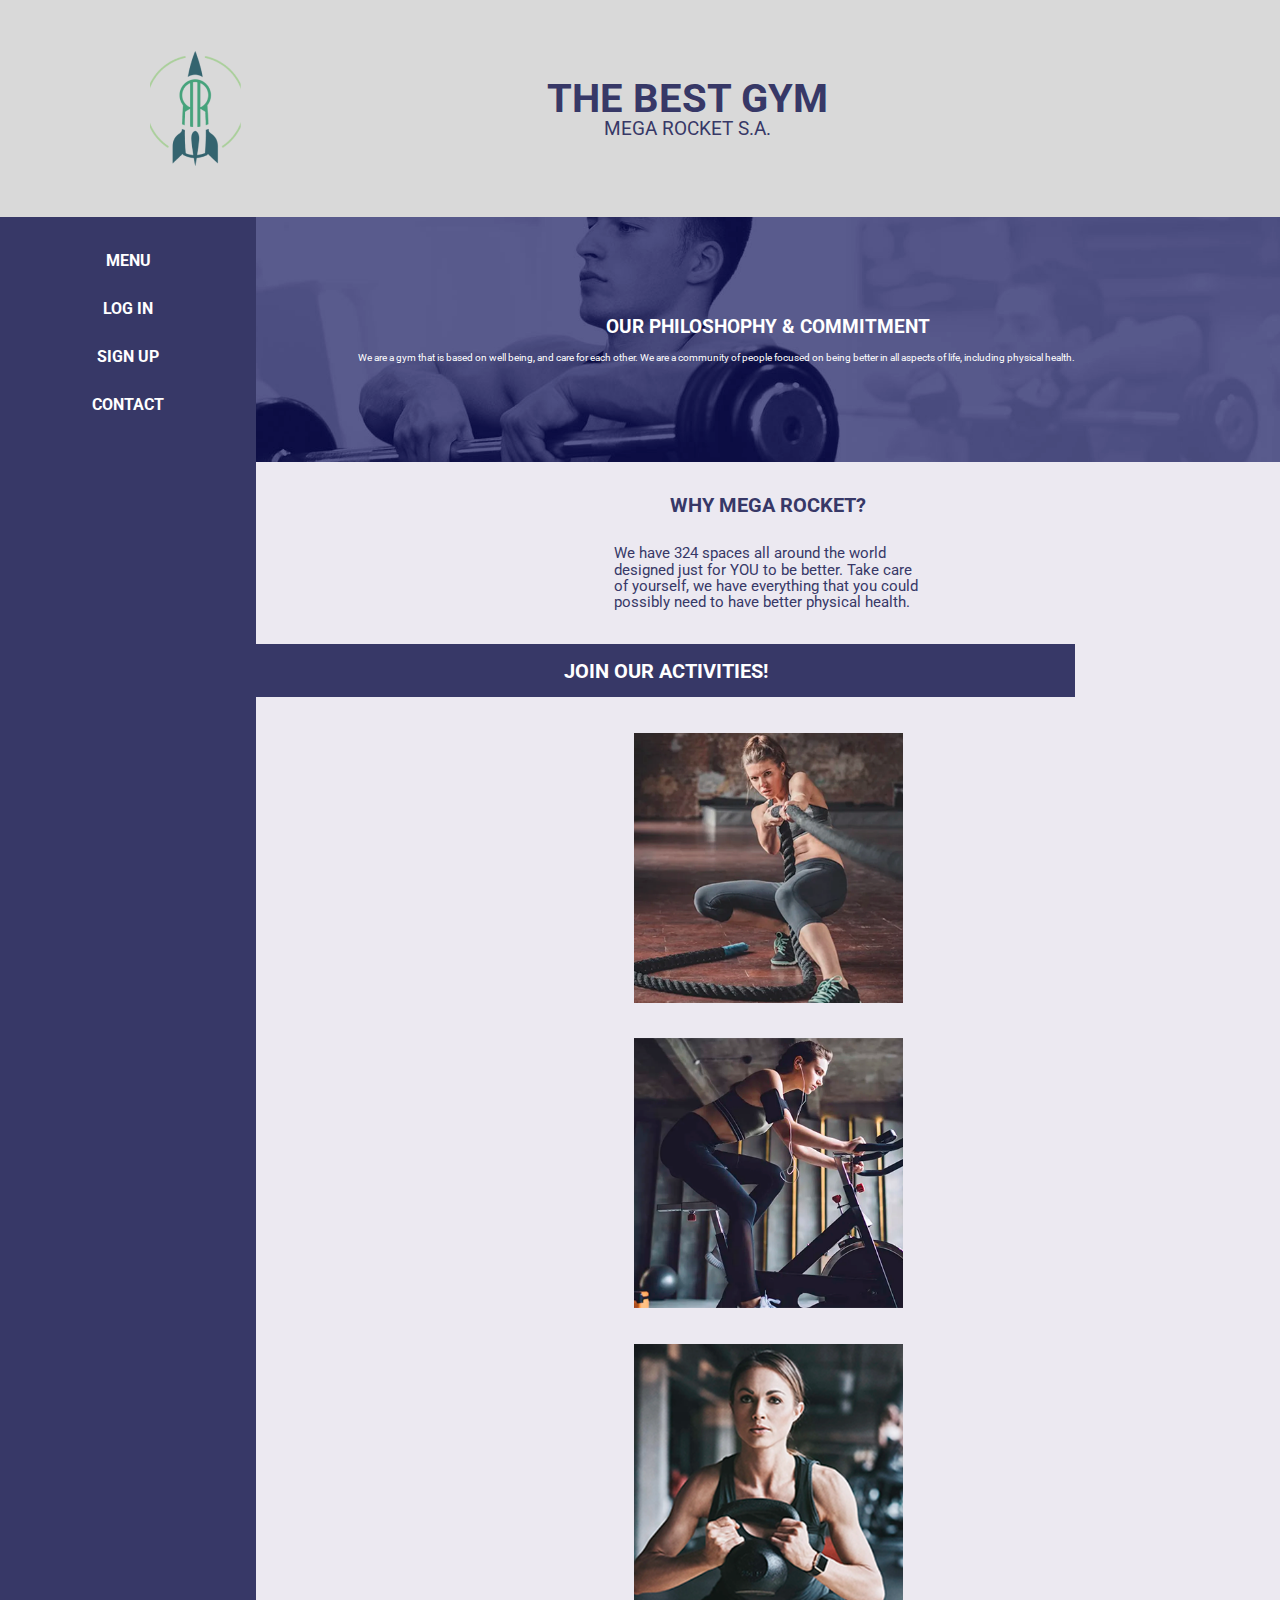
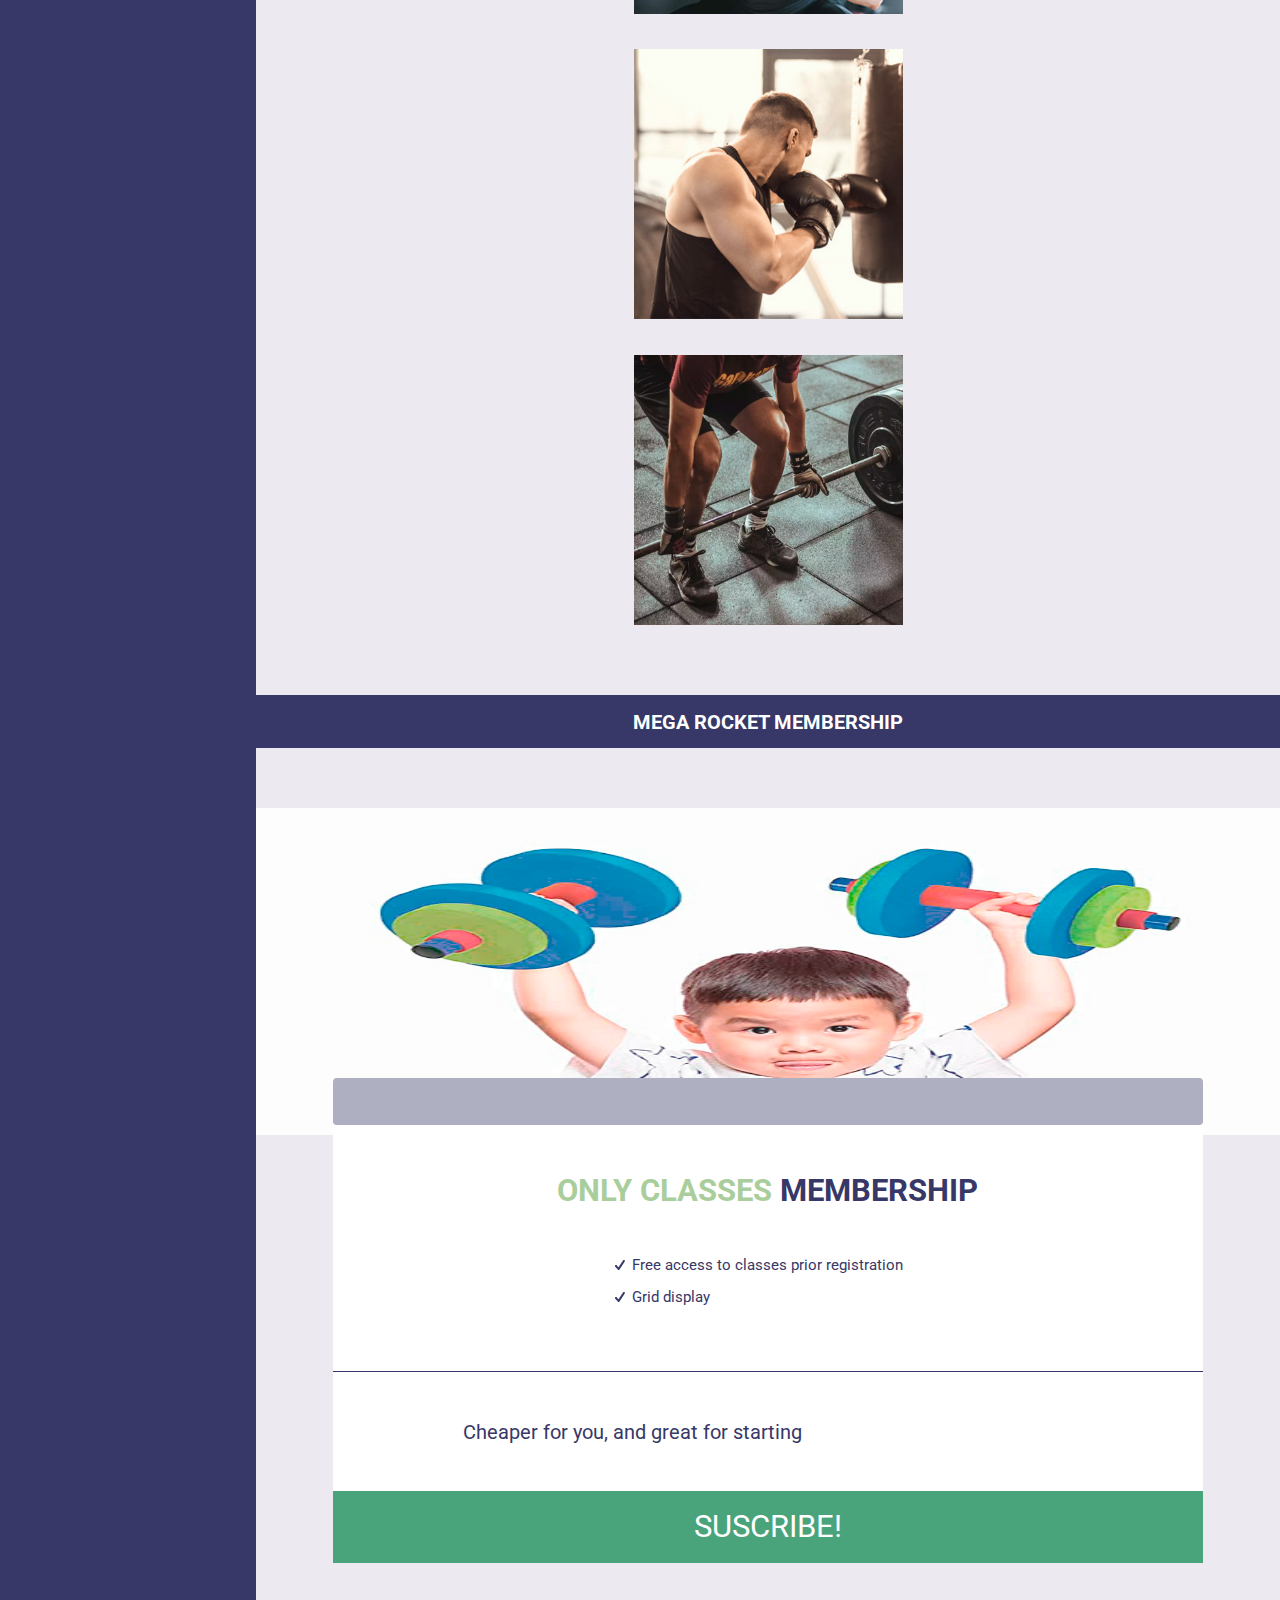
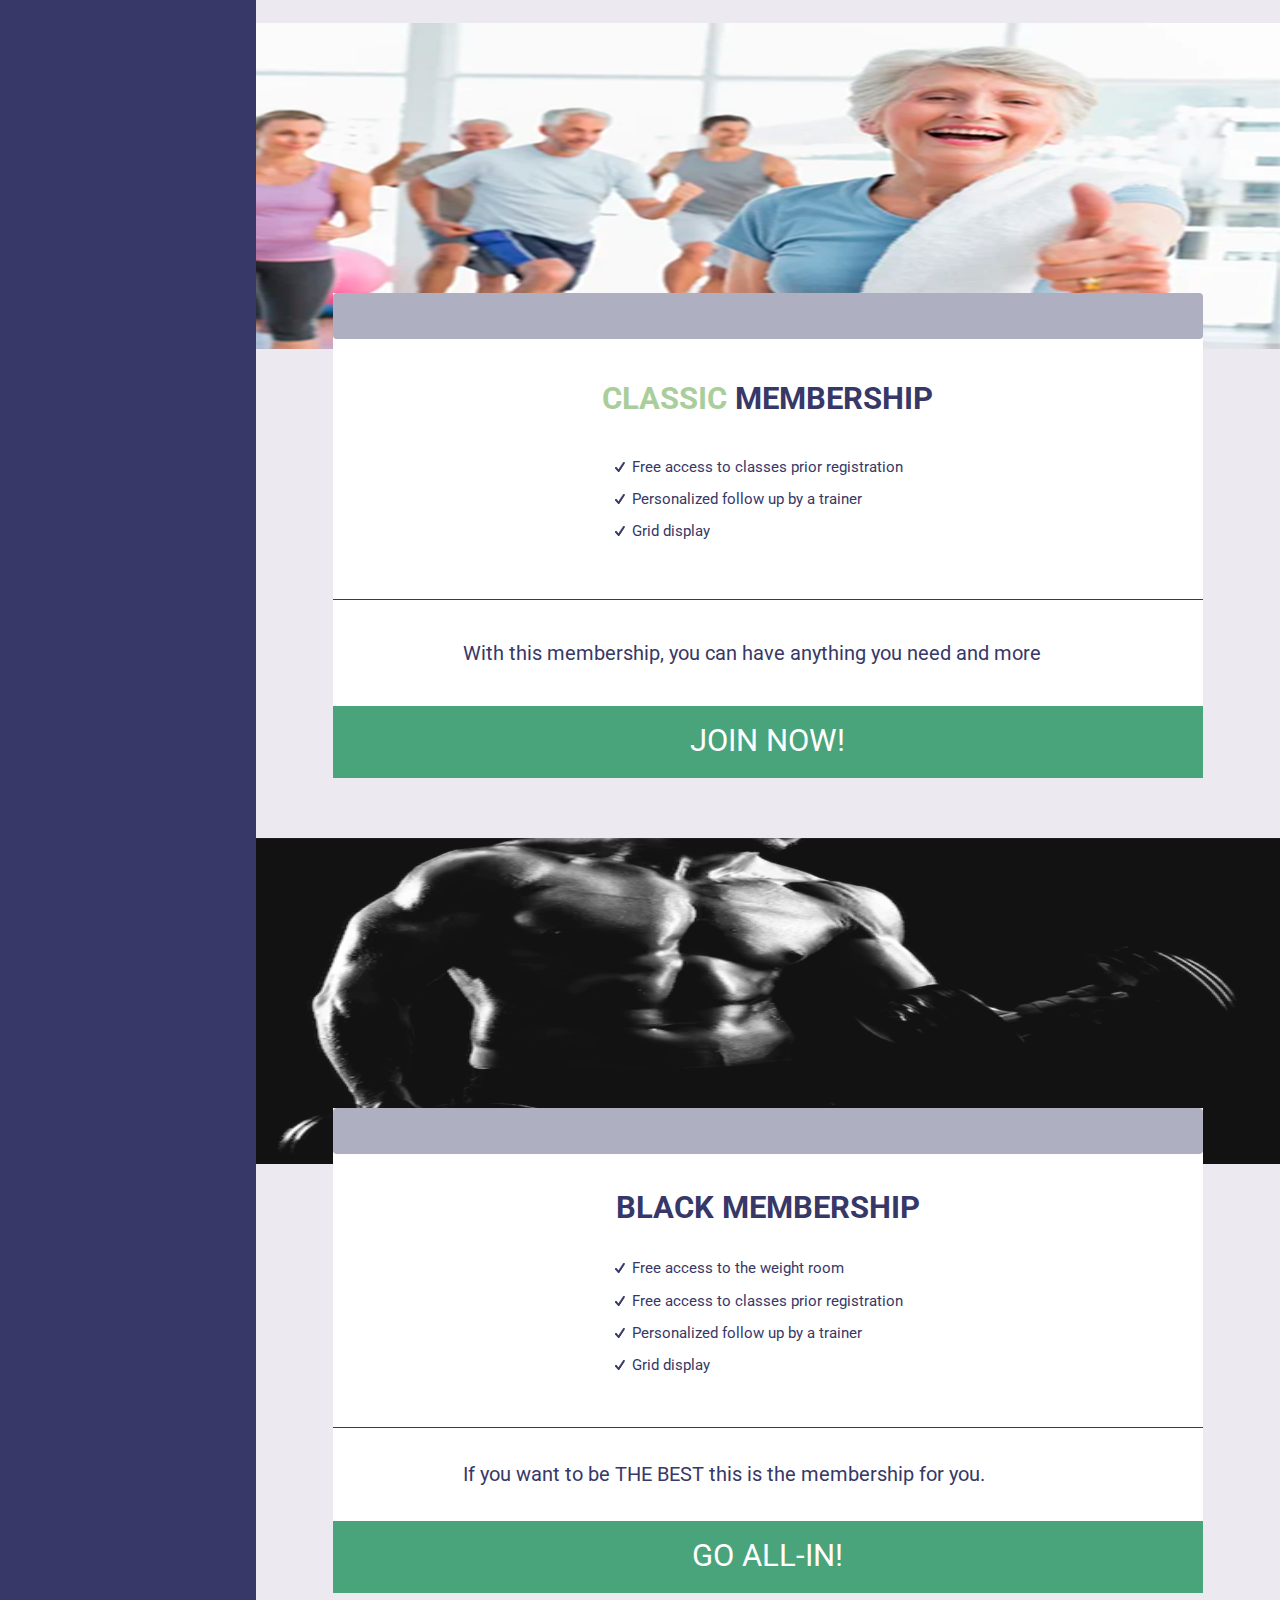
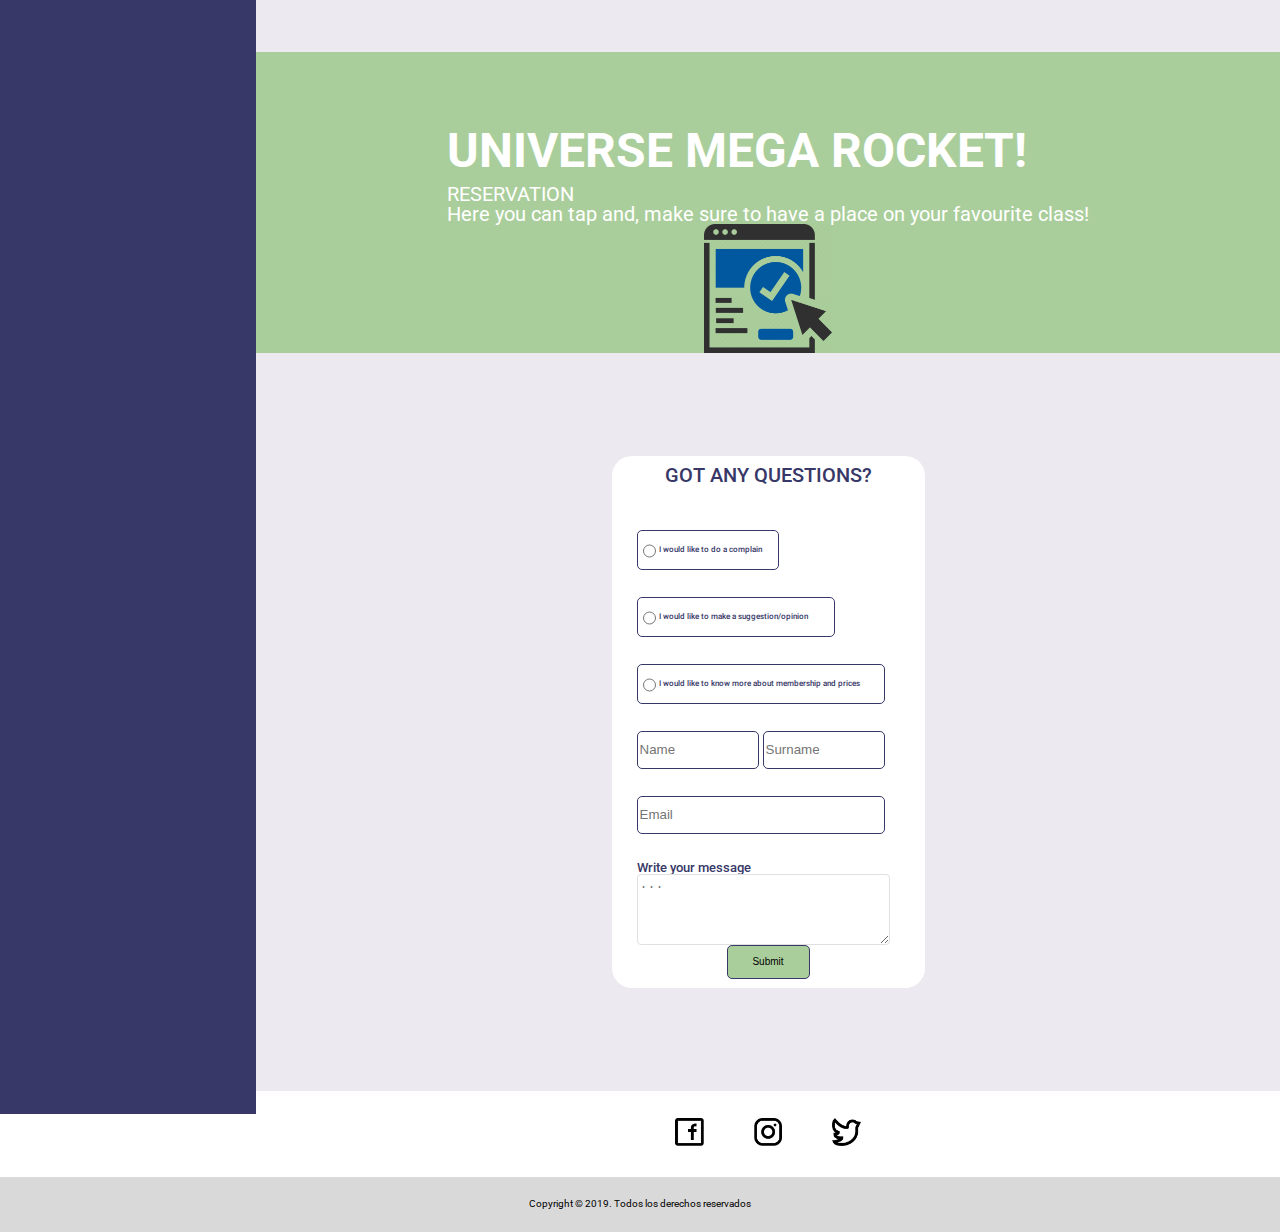
==== commit bce920e7: "BaSP-W04-2023: Index: Info sections changes, main.css: Tablet responsive media added" ====
--- a/Week-04/index.html
+++ b/Week-04/index.html
@@ -56,11 +56,13 @@
         </section>
         <section class="advertisement-section">
           <div class="advertisement-section-container">
-            <h2>Why mega rocket?</h2>
-            <p>
-              We have 324 spaces all around the world designed just for YOU to be better. Take care of yourself, 
-              we have everything that you could possibly need to have better physical health.
-            </p>
+            <div>
+              <h2>Why mega rocket?</h2>
+              <p>
+                We have 324 spaces all around the world designed just for YOU to be better. Take care of yourself, 
+                we have everything that you could possibly need to have better physical health.
+              </p>
+            </div>
             <img class="advertisement-image" 
               alt="People exercising" 
               src="../Assets/Images/section-image-whymegarocket.png">
@@ -144,9 +146,9 @@
         </section>
         <section class="info-section">
           <div class="info-section-container">
-            <h3>Universe mega rocket!</h3>
             <article class="info-article-reservation">
               <div class="info-text-container">
+                <h3>Universe mega rocket!</h3>
                 <h4>Reservation</h4>
                 <p>
                   Here you can tap and, make sure to have a place on your favourite class!
@@ -156,6 +158,7 @@
             </article>
             <article class="info-article-membership">
               <div class="info-text-container">
+                <h3>Universe mega rocket!</h3>
                 <h4>Membership</h4>
                 <p>
                   Tap here to see all the memberships we offer!
@@ -165,6 +168,7 @@
             </article>
             <article class="info-article-schedule">
               <div class="info-text-container">
+                <h3>Universe mega rocket!</h3>
                 <h4>Weekly schedule</h4>
                 <p>
                   Tap here to see all of our classes during the week and the time table for them!
@@ -174,6 +178,7 @@
             </article>
             <article class="info-article-contact">
               <div class="info-text-container">
+                <h3>Universe mega rocket!</h3>
                 <h4>Contact & suggestions</h4>
                 <p>
                   If you have any questions, want more info, or have a suggestion, please tap here!
--- a/Week-04/css/header.css
+++ b/Week-04/css/header.css
@@ -52,4 +52,55 @@
     height: 2px;
     background-color: #373867;
     margin: 2px 0;
+}
+
+@media(min-width: 390px) and (max-width: 600px){
+    /*estilos correspondientes a mobile*/
+}
+@media(min-width: 601px) and (max-width: 1024px) {
+    .header-container{
+        height: 127px;
+    }
+    
+    .header-image-container img{
+        width: 64px;
+        height: 84px;
+    }
+
+    .header-title-text{
+        font-size: 2.5em;
+    }
+
+    .header-subtitle-text{
+        font-size: 1.2em;
+        align-self: center;
+    }
+    
+    .header-burger-container div{
+        width: 34px;
+        height: 3px;
+    }
+}
+@media(min-width: 1024px) {
+    .header-container{
+        height: 217px;
+    }
+    
+    .header-image-container img{
+        width: 90.72px;
+        height: 115px;
+    }
+
+    .header-title-text{
+        font-size: 2.5em;
+    }
+
+    .header-subtitle-text{
+        font-size: 1.2em;
+        align-self: center;
+    }
+    
+    .header-burger-container{
+        visibility: hidden;
+    }
 }--- a/Week-04/css/main.css
+++ b/Week-04/css/main.css
@@ -68,6 +68,13 @@
     justify-content: center;
     align-items: center;
     height: 182px;
+}
+
+.advertisement-section-container div{ /*Change*/
+    display: flex;
+    flex-direction: column;
+    justify-content: center;
+    align-items: center;
     text-align: center;
 }
 
@@ -220,30 +227,30 @@
     flex-direction: column;
     justify-content: center;
     align-items: center;
-    width: 100%;
-    height: 546px;
     background-color: #AACE9B;
     color: #fff;
 }
 
 .info-section-container h3{
+    margin-top: 10%;
+    font-size: 3em;
+    line-height: 1.4em;
+    text-transform: uppercase;
+}
+
+.info-section-container article{
+    flex-direction: column;
+    justify-content: space-between;
+    align-items: center;
     width: 65%;
-    font-size: 3.28125em;
-    line-height: 1.4em;
-    text-transform: uppercase;
-}
-
-.info-section-container article{
-    flex-direction: column;
-    justify-content: space-between;
-    align-items: center;
-    width: 65%;
-    height: 45%;
+}
+
+.info-section-container h4, p{
     font-size: 1.25em;
     font-weight: 400;
 }
 
-.info-section-container h4{
+.info-section-container h4 {
     text-transform: uppercase;
 }
 
@@ -354,5 +361,235 @@
     margin-left: 115px;
     width: 83px;
     height: 27.54px;
+    font-size: 0.625em;
+    font-weight: 500;
     background-color: #AACE9B;
+}
+
+@media(min-width: 390px) and (max-width: 600px){
+    /*// estilos correspondientes a mobile*/
+}
+@media(min-width: 601px) and (max-width: 1024px) {
+    /*Top*/
+    .top-section{
+        background-position: center;
+        height: 539px;
+    }
+
+    .top-section-container{
+        height: 539px;
+    }
+
+    .top-section h2{
+        font-size: 2.5em;
+    }
+
+    .top-section p{
+        margin-top: 44px;
+        width: 75%;
+        font-size: 1.25em;
+        font-weight: 400;
+        line-height: 1.5em;
+        text-align: center;
+    }
+
+    /*Advertisement*/
+    .advertisement-section-container{
+        display: flex;
+        flex-direction: row;
+        justify-content: space-around;
+        align-items: center;
+        height: 444px;
+    }
+    
+    .advertisement-section-container div{ /*Change*/
+        display: flex;
+        flex-direction: column;
+        justify-content: space-around;
+        align-items: center;
+        text-align: left;
+    }
+    
+    .advertisement-section-container h2{
+        scale: 0.9;
+        font-size: 2em;
+    }
+    
+    .advertisement-section-container p{
+        scale: 0.9;
+        margin-top: 30px;
+        font-size: 1.5em;
+        line-height: 1.4em;
+    }
+    
+    .advertisement-image{
+        display: block;
+        width: 50%;
+    }
+
+    /*Activities*/
+    .activities-section-container{
+        display: flex;
+        flex-direction: row;
+        flex-flow: row wrap;
+        justify-content: flex-start;
+        align-items: flex-start;
+        height: 780px;
+    }
+
+    .activities-title-box{
+        height: 112px;
+    }
+
+    .activities-section-container h2{
+        font-size: 2.5em;
+    }
+
+    /*Membership*/
+    .membership-title-box{
+        height: 112px;
+        margin: 150px 0px 60px 0px;
+    }
+
+    .membership-section-container h2{
+        font-size: 2.2em;
+    }
+
+    .membership-article-container-classes, .membership-article-container-classic, .membership-article-container-black{
+        display: flex;
+        flex-direction: column;
+        justify-content: center;
+        align-items: center;
+    }
+
+    article img{
+        width: 60%;
+        height: 427px;
+    }
+
+    .membership-card-container{
+        width: 45%;
+        height: 564px;
+    }
+
+    .membership-card-container h3{
+        font-size: 2.2em;
+    }
+
+    .membership-card-container ul, p{
+        font-size: 1.2em;
+    }
+
+    .membership-card-bottom-confirm-box{
+        height: 95px;
+    }
+
+    .membership-card-bottom-confirm-box p{
+        font-size: 2.5em;
+    }
+
+    /*Info*/
+    .info-section-container{
+        flex-direction: row;
+        justify-content: center;
+        align-items: center;
+    }
+    
+    .info-section-container h3{
+        margin-top: 10%;
+        font-size: 3em;
+        line-height: 1.4em;
+    }
+    
+    .info-section-container article{
+        flex-direction: row;
+        justify-content: space-around;
+        align-items: center;
+    }
+    
+    .info-section-container h4, p{
+        font-size: 1.25em;
+    }
+    
+    .info-section-container img{
+        width: 273px;
+        height: 280px;
+    }
+    
+    /*Form*/
+    .form-section-container{
+        width: 70%;
+    }
+
+    .form-section-container h4{
+        font-size: 1.25em;
+        font-weight: 500;
+        text-transform: uppercase;
+        align-self: center;
+    }
+
+    #landing-bottom-question-form{
+        display: flex;
+        flex-wrap: wrap;
+        justify-content: center;
+    }
+
+    .form-question-one, .form-question-two, .form-question-three, .form-bottom-name, .form-bottom-surname, .form-bottom-email, .form-bottom-text-area-container{
+        margin-top: 27px;
+    }
+
+    .form-question-one{
+        width: 35%;
+    }
+
+    .form-question-two{
+        width: 45%;
+    }
+
+    .form-question-three{
+        width: 60%;
+    }
+
+    .form-bottom-name, .form-bottom-surname{
+        width: 35%;
+    }
+
+    .form-bottom-surname{
+        margin-left: 6%;
+    }
+
+    .form-bottom-email{
+        width: 77%;
+    }
+
+    .form-bottom-text-area-container{
+        display: flex;
+        flex-direction: column-reverse;
+        width: 77%;
+    }
+
+    .form-bottom-text-area-container label{
+        font-size: 0.8125em;
+        font-weight: 500;
+    }
+
+    .form-bottom-text-area-container textarea{
+        width: 100%;
+    }
+
+    .form-bottom-input-submit{
+        width: 20%;
+        font-size: 0.9em;
+    }
+}
+@media(min-width: 1024px) {
+    /*Aside*/
+    aside{
+        display: flex;
+        justify-content: center;
+        float: left;
+        width: 20%;
+        height: 5697px;
+    }
+    
 }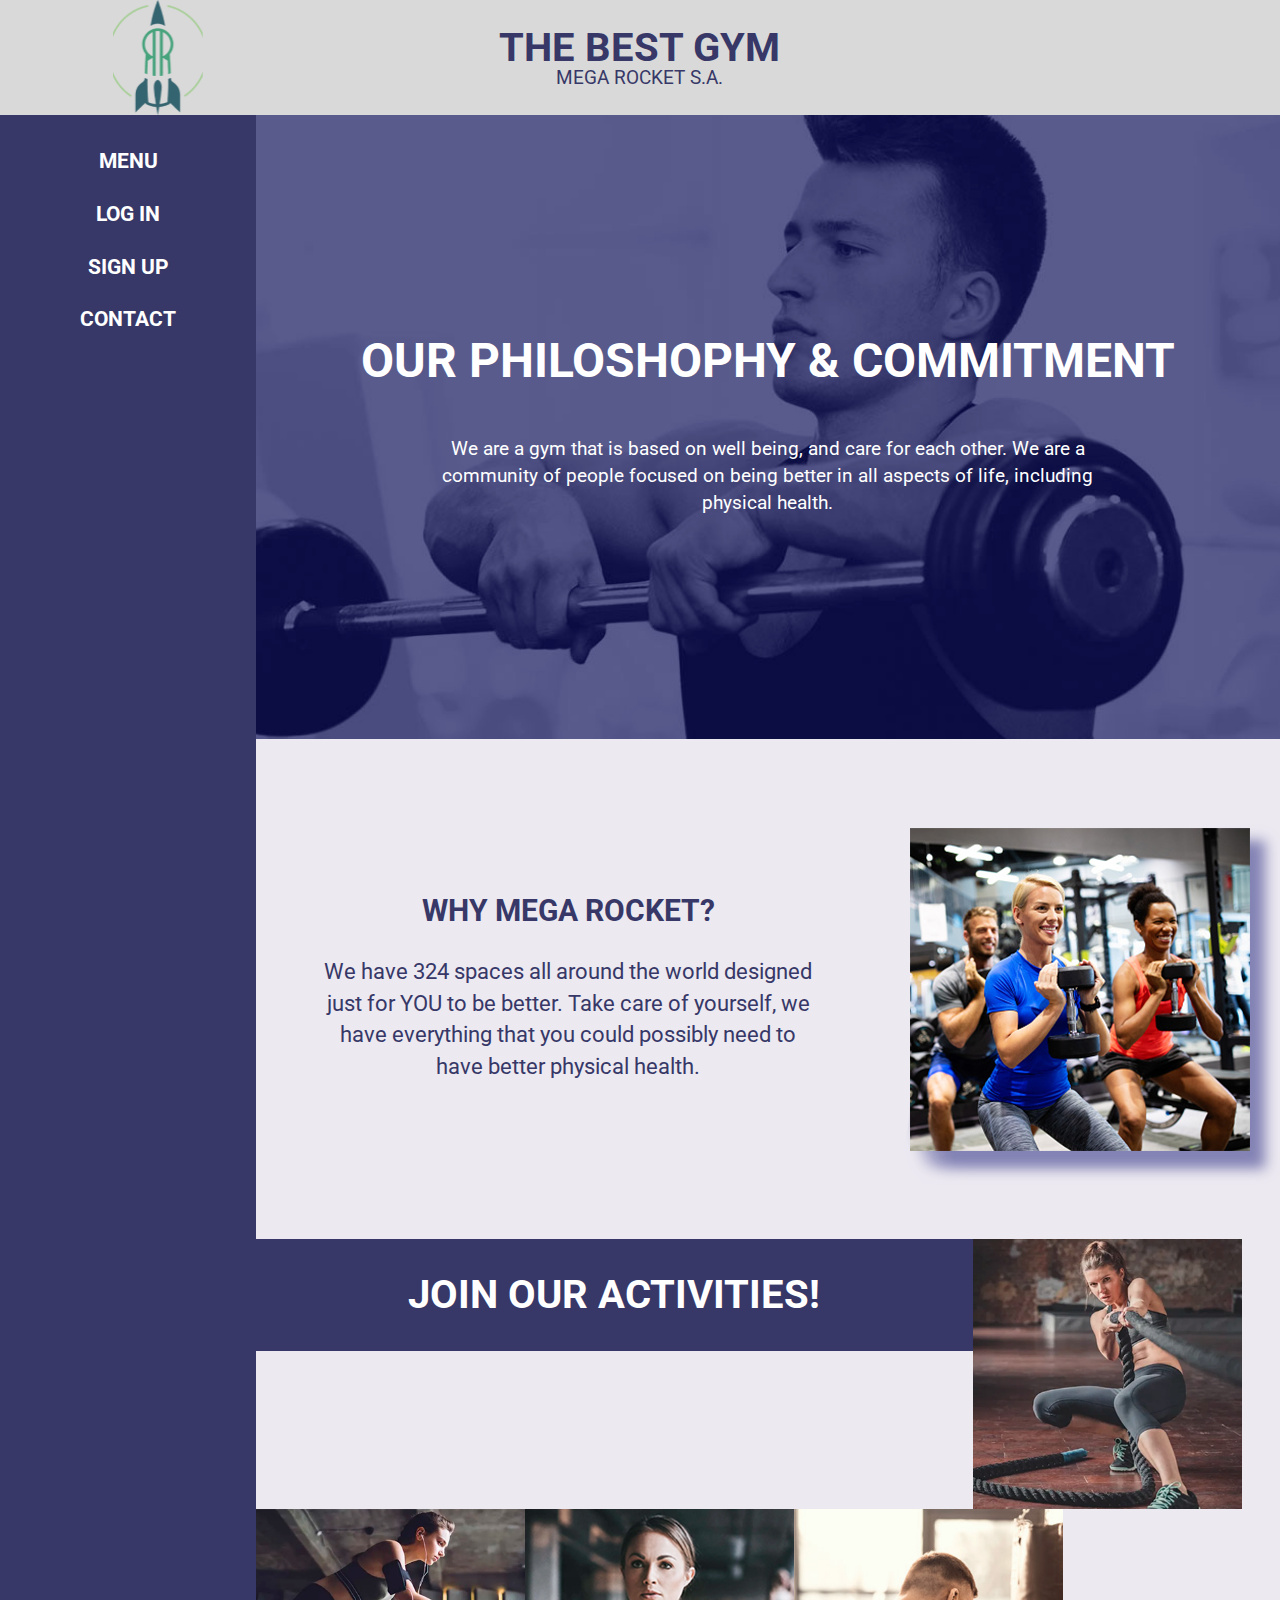
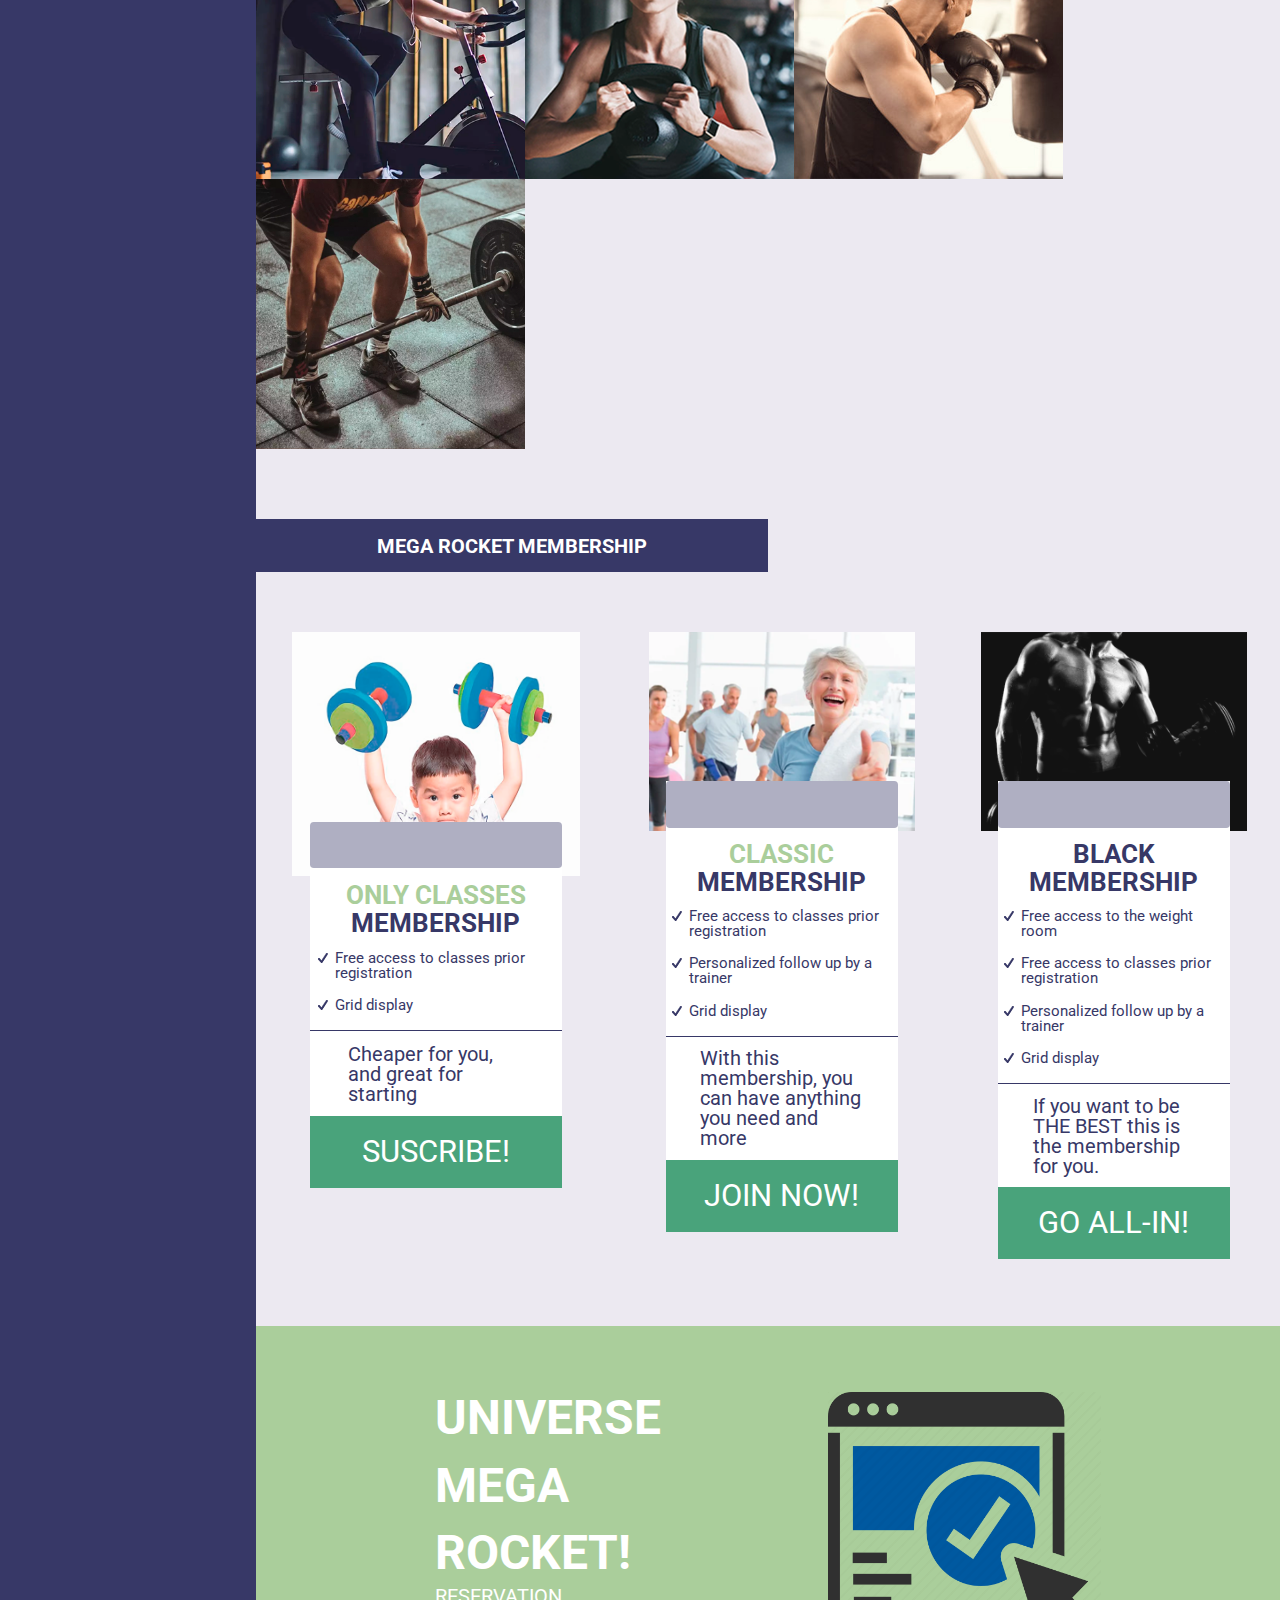
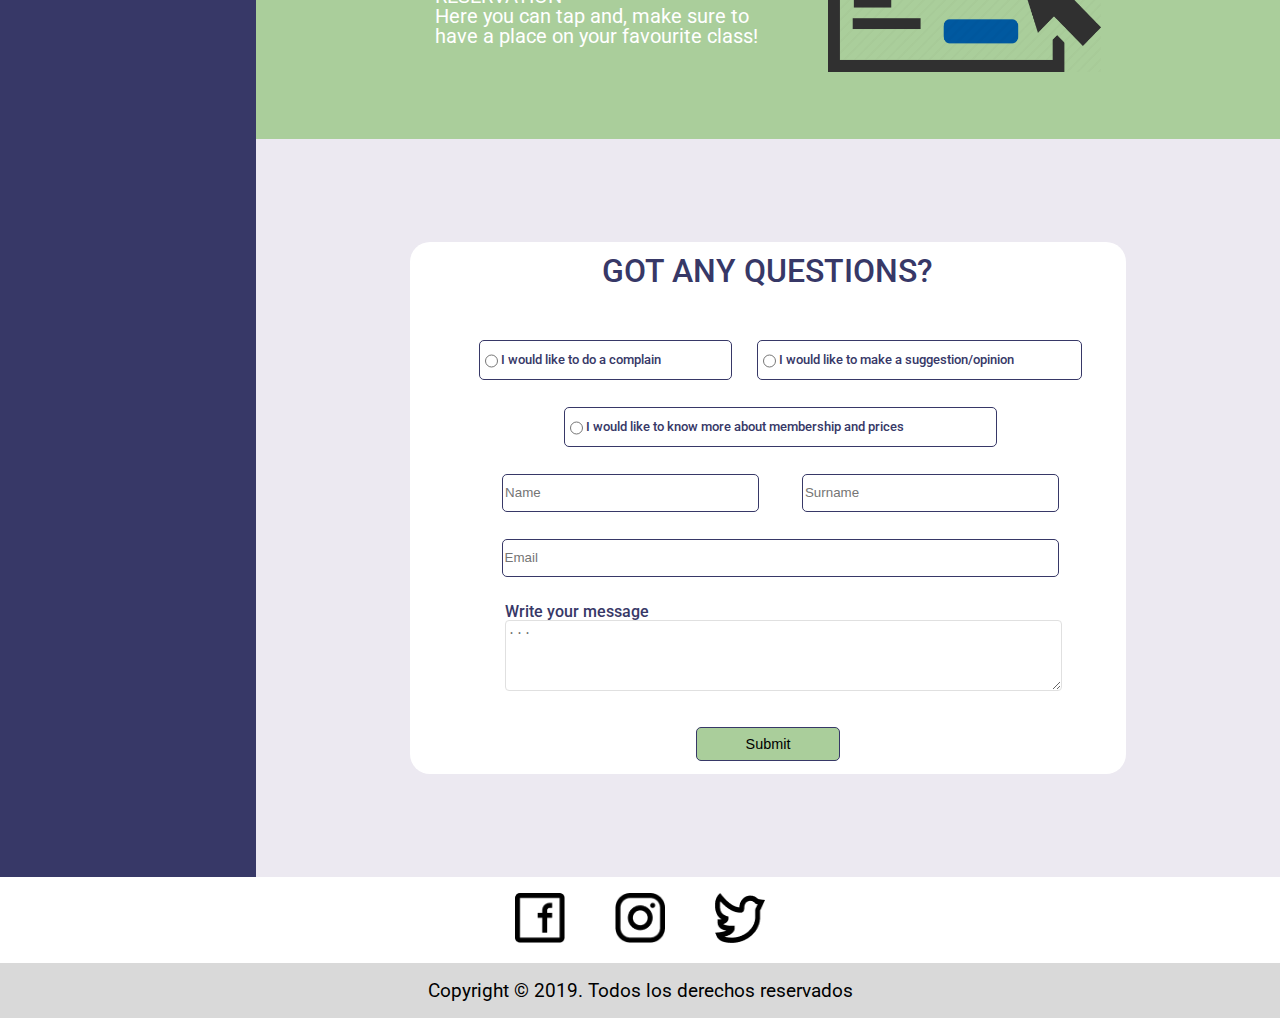
==== commit 28f13e76: "BaSP-W04-2023: index: minor changes, main.css: desktop responsive media added" ====
--- a/Week-04/index.html
+++ b/Week-04/index.html
@@ -85,63 +85,66 @@
             <div class="membership-title-box">
               <h2>Mega rocket membership</h2>
             </div>
-            <article>
-              <div class="membership-article-container-classes">
-                <img class="membership-image-classes" alt="Kid lifting weights" src="../Assets/Images/membership-logo-kid.png">
-                <div class="membership-card-container">
-                  <div class="membership-card-top-box"></div>
-                  <h3><span class="membership-card-title">Only classes</span> membership</h3>
-                  <ul>
-                    <li>Free access to classes prior registration</li>
-                    <li>Grid display</li>
-                  </ul>
-                  <div class="membership-card-separation-line"></div>
-                  <p class="membership-card-bottom-text">Cheaper for you, and great for starting</p>
-                  <div class="membership-card-bottom-confirm-box">
-                    <p>Suscribe!</p>
+            <div class="membership-articles-container">
+              <article>
+                <div class="membership-article-container-classes">
+                  <img class="membership-image-classes" alt="Kid lifting weights" src="../Assets/Images/membership-logo-kid.png">
+                  <div class="membership-card-container">
+                    <div class="membership-card-top-box"></div>
+                    <h3><span class="membership-card-title">Only classes</span> membership</h3>
+                    <ul>
+                      <li>Free access to classes prior registration</li>
+                      <li>Grid display</li>
+                    </ul>
+                    <div class="membership-card-separation-line"></div>
+                    <p class="membership-card-bottom-text">Cheaper for you, and great for starting</p>
+                    <div class="membership-card-bottom-confirm-box">
+                      <p>Suscribe!</p>
+                    </div>
                   </div>
                 </div>
-              </div>
-            </article>
-            <article>
-              <div class="membership-article-container-classic">
-                <img class="membership-image-classic" alt="Adult people exercising" src="../Assets/Images/membership-logo-classic.png">
-                <div class="membership-card-container">
-                  <div class="membership-card-top-box"></div>
-                  <h3><span class="membership-card-title">Classic</span> membership</h3>
-                  <ul>
-                    <li>Free access to classes prior registration</li>
-                    <li>Personalized follow up by a trainer</li>
-                    <li>Grid display</li>
-                  </ul>
-                  <div class="membership-card-separation-line"></div>
-                  <p class="membership-card-bottom-text">With this membership, you can have anything you need and more</p>
-                  <div class="membership-card-bottom-confirm-box">
-                    <p>Join now!</p>
+              </article>
+              <article>
+                <div class="membership-article-container-classic">
+                  <img class="membership-image-classic" alt="Adult people exercising" src="../Assets/Images/membership-logo-classic.png">
+                  <div class="membership-card-container">
+                    <div class="membership-card-top-box"></div>
+                    <h3><span class="membership-card-title">Classic</span> membership</h3>
+                    <ul>
+                      <li>Free access to classes prior registration</li>
+                      <li>Personalized follow up by a trainer</li>
+                      <li>Grid display</li>
+                    </ul>
+                    <div class="membership-card-separation-line"></div>
+                    <p class="membership-card-bottom-text">With this membership, you can have anything you need and more</p>
+                    <div class="membership-card-bottom-confirm-box">
+                      <p>Join now!</p>
+                    </div>
                   </div>
                 </div>
-              </div>
-            </article>
-            <article>
-              <div class="membership-article-container-black">
-                <img class="membership-image-black" alt="Dark image with a muscle torso lifting weights" src="../Assets/Images/membership-logo-black.png">
-                <div class="membership-card-container">
-                  <div class="membership-card-top-box"></div>
-                  <h3>Black membership</h3>
-                  <ul>
-                    <li>Free access to the weight room</li>
-                    <li>Free access to classes prior registration</li>
-                    <li>Personalized follow up by a trainer</li>
-                    <li>Grid display</li>
-                  </ul>
-                  <div class="membership-card-separation-line"></div>
-                  <p class="membership-card-bottom-text">If you want to be THE BEST this is the membership for you.</p>
-                  <div class="membership-card-bottom-confirm-box">
-                    <p>Go all-in!</p>
+              </article>
+              <article>
+                <div class="membership-article-container-black">
+                  <img class="membership-image-black" alt="Dark image with a muscle torso lifting weights" src="../Assets/Images/membership-logo-black.png">
+                  <div class="membership-card-container">
+                    <div class="membership-card-top-box"></div>
+                    <h3>Black membership</h3>
+                    <ul>
+                      <li>Free access to the weight room</li>
+                      <li>Free access to classes prior registration</li>
+                      <li>Personalized follow up by a trainer</li>
+                      <li>Grid display</li>
+                    </ul>
+                    <div class="membership-card-separation-line"></div>
+                    <p class="membership-card-bottom-text">If you want to be THE BEST this is the membership for you.</p>
+                    <div class="membership-card-bottom-confirm-box">
+                      <p>Go all-in!</p>
+                    </div>
                   </div>
                 </div>
-              </div>
-            </article>
+              </article>
+            </div>
+            
           </div>
         </section>
         <section class="info-section">
--- a/Week-04/css/header.css
+++ b/Week-04/css/header.css
@@ -6,18 +6,13 @@
     display: flex;
     justify-content: space-around;
     align-items: center;
-    height: 76px;
 }
 
 .header-image-container, .header-burger-container{
     display: flex;
     justify-content: center;
     align-items: center;
-    width: 25%;
-}
-
-.header-image-container{
-    width: 33%;
+    width: 24%
 }
 
 .header-image-container img{
@@ -29,18 +24,17 @@
     display: flex;
     flex-direction: column;
     justify-content: center;
+    align-items: center;
     width: 50%;
     text-transform: uppercase;
 }
 
 .header-title-text{
     font-size: 1.25em;
-    align-self: center;
 }
 
 .header-subtitle-text{
     font-size: 0.56em;
-    align-self: flex-end;
 }
 
 .header-burger-container{
@@ -54,14 +48,7 @@
     margin: 2px 0;
 }
 
-@media(min-width: 390px) and (max-width: 600px){
-    /*estilos correspondientes a mobile*/
-}
 @media(min-width: 601px) and (max-width: 1024px) {
-    .header-container{
-        height: 127px;
-    }
-    
     .header-image-container img{
         width: 64px;
         height: 84px;
@@ -73,7 +60,6 @@
 
     .header-subtitle-text{
         font-size: 1.2em;
-        align-self: center;
     }
     
     .header-burger-container div{
@@ -81,11 +67,7 @@
         height: 3px;
     }
 }
-@media(min-width: 1024px) {
-    .header-container{
-        height: 217px;
-    }
-    
+@media(min-width: 1024px) {    
     .header-image-container img{
         width: 90.72px;
         height: 115px;
@@ -97,7 +79,6 @@
 
     .header-subtitle-text{
         font-size: 1.2em;
-        align-self: center;
     }
     
     .header-burger-container{
--- a/Week-04/css/main.css
+++ b/Week-04/css/main.css
@@ -1,11 +1,11 @@
-/*Menu*/
+main{
+    display: flex;
+}
+
 aside{
     display: none;
-    z-index: -100;
-    float: right;
     background-color: #373867;
     color: #fff;
-    width: 100%;
 }
 
 aside a{
@@ -23,19 +23,13 @@
     text-transform: uppercase;
 }
 
-.aside-container{
-    display: flex;
-    flex-direction: column;
-}
-
-/*Top*/
 .top-section{
     background-image: url("../../Assets/Images/top-background-banner.png");
     background-position: 40%;
     background-repeat: no-repeat;
     background-size: cover;
     color: #fff;
-    width: 100%;
+    width: 100vw;
     height: 245px;
 }
 
@@ -45,7 +39,6 @@
     justify-content: center;
     align-items: center;
     height: 245px;
-    text-align: center;
 }
 
 .top-section h2{
@@ -54,14 +47,14 @@
 }
 
 .top-section p{
-    margin-top: 17px;
-    width: 80%;
+    margin-top: 5%;
+    width: 70%;
     font-size: 0.625em;
     font-weight: 400;
     line-height: 0.9375em;
-}
-
-/*Advertisement*/
+    text-align: center;
+}
+
 .advertisement-section-container{
     display: flex;
     flex-direction: column;
@@ -70,24 +63,25 @@
     height: 182px;
 }
 
-.advertisement-section-container div{ /*Change*/
-    display: flex;
-    flex-direction: column;
-    justify-content: center;
-    align-items: center;
-    text-align: center;
+.advertisement-section-container div{
+    display: flex;
+    flex-direction: column;
+    justify-content: center;
+    align-items: center;
 }
 
 .advertisement-section-container h2{
     font-size: 1.25em;
     text-transform: uppercase;
+    text-align: center;
 }
 
 .advertisement-section-container p{
-    width: 309px;
+    width: 80%;
     margin-top: 30px;
     font-size: 0.9375em;
     line-height: 1.09875em;
+    text-align: center;
 }
 
 .advertisement-image{
@@ -100,7 +94,6 @@
     flex-direction: column;
     justify-content: space-between;
     align-items: center;
-    height: 1581px;
 }
 
 .activities-title-box{
@@ -110,6 +103,7 @@
     align-self: flex-start;
     width: 80%;
     height: 53px;
+    margin-bottom: 10%;
     background-color: #373867;
 }
 
@@ -124,8 +118,6 @@
     height: 270px;
 }
 
-
-/*Membership*/
 .membership-title-box{
     display: flex;
     justify-content: center;
@@ -150,9 +142,8 @@
     align-items: center;
 }
 
-article img{
-    width: 100%;
-    height: 326.61px;
+.membership-section img{
+    width: 80%;
 }
 
 .membership-card-container{
@@ -160,9 +151,8 @@
     flex-direction: column;
     justify-content: space-between;
     align-items: center;
-    width: 85%;
-    height: 485px;
-    margin: -56.65px 0px 59.82px 0px;
+    width: 70%;
+    margin: -15% 0 20% 0px;
     background-color: #fff;
 }
 
@@ -173,8 +163,11 @@
     background-color: #37386766;
 }
 
+.membership-card-container h3, .membership-card-container ul, .membership-card-bottom-text, .membership-card-bottom-confirm-box{
+    margin-top: 5%;
+}
+
 .membership-card-container h3{
-    width: 70%;
     font-size: 1.9125em;
     line-height: 1.12em;
     text-align: center;
@@ -192,6 +185,7 @@
 }
 
 .membership-card-container li{
+    margin-left: 10%;
     padding-bottom: 16.83px;
     list-style-image: url('../../Assets/Images/member-check.png');
 }
@@ -221,7 +215,6 @@
     text-transform: uppercase;
 }
 
-/*Info*/
 .info-section-container{
     display: flex;
     flex-direction: column;
@@ -229,6 +222,21 @@
     align-items: center;
     background-color: #AACE9B;
     color: #fff;
+}
+
+.info-section-container article{
+    flex-direction: column;
+    justify-content: space-between;
+    align-items: center;
+    width: 65%;
+}
+
+.info-text-container, .info-section-container img{
+    margin: 10% 0 10% 0;
+}
+
+.info-text-container{
+    margin: 0 10% 10% 0;
 }
 
 .info-section-container h3{
@@ -238,13 +246,6 @@
     text-transform: uppercase;
 }
 
-.info-section-container article{
-    flex-direction: column;
-    justify-content: space-between;
-    align-items: center;
-    width: 65%;
-}
-
 .info-section-container h4, p{
     font-size: 1.25em;
     font-weight: 400;
@@ -275,7 +276,6 @@
     display: none;
 }
 
-/*Form*/
 .form-section{
     display: flex;
     justify-content: center;
@@ -367,10 +367,22 @@
 }
 
 @media(min-width: 390px) and (max-width: 600px){
-    /*// estilos correspondientes a mobile*/
-}
-@media(min-width: 601px) and (max-width: 1024px) {
-    /*Top*/
+    aside{
+        position: fixed;
+        z-index: 1;
+        width: 100%;
+        height: 245px;
+    }
+}
+
+@media(min-width: 601px) and (max-width: 1023px) {
+    aside{
+        position: fixed;
+        z-index: 1;
+        width: 100%;
+        height: 245px;
+    }
+
     .top-section{
         background-position: center;
         height: 539px;
@@ -393,32 +405,19 @@
         text-align: center;
     }
 
-    /*Advertisement*/
     .advertisement-section-container{
-        display: flex;
         flex-direction: row;
         justify-content: space-around;
-        align-items: center;
-        height: 444px;
-    }
-    
-    .advertisement-section-container div{ /*Change*/
-        display: flex;
-        flex-direction: column;
-        justify-content: space-around;
-        align-items: center;
-        text-align: left;
+        height: 500px;
     }
     
     .advertisement-section-container h2{
-        scale: 0.9;
-        font-size: 2em;
+        font-size: 1.9em;
     }
     
     .advertisement-section-container p{
-        scale: 0.9;
         margin-top: 30px;
-        font-size: 1.5em;
+        font-size: 1.4em;
         line-height: 1.4em;
     }
     
@@ -427,14 +426,10 @@
         width: 50%;
     }
 
-    /*Activities*/
     .activities-section-container{
-        display: flex;
         flex-direction: row;
         flex-flow: row wrap;
         justify-content: flex-start;
-        align-items: flex-start;
-        height: 780px;
     }
 
     .activities-title-box{
@@ -445,16 +440,10 @@
         font-size: 2.5em;
     }
 
-    /*Membership*/
-    .membership-title-box{
-        height: 112px;
-        margin: 150px 0px 60px 0px;
-    }
-
     .membership-section-container h2{
         font-size: 2.2em;
     }
-
+    
     .membership-article-container-classes, .membership-article-container-classic, .membership-article-container-black{
         display: flex;
         flex-direction: column;
@@ -462,14 +451,8 @@
         align-items: center;
     }
 
-    article img{
+    .membership-card-container{
         width: 60%;
-        height: 427px;
-    }
-
-    .membership-card-container{
-        width: 45%;
-        height: 564px;
     }
 
     .membership-card-container h3{
@@ -488,7 +471,6 @@
         font-size: 2.5em;
     }
 
-    /*Info*/
     .info-section-container{
         flex-direction: row;
         justify-content: center;
@@ -496,7 +478,6 @@
     }
     
     .info-section-container h3{
-        margin-top: 10%;
         font-size: 3em;
         line-height: 1.4em;
     }
@@ -516,7 +497,6 @@
         height: 280px;
     }
     
-    /*Form*/
     .form-section-container{
         width: 70%;
     }
@@ -579,17 +559,202 @@
 
     .form-bottom-input-submit{
         width: 20%;
+        margin: 0;
         font-size: 0.9em;
     }
 }
+
 @media(min-width: 1024px) {
-    /*Aside*/
     aside{
         display: flex;
         justify-content: center;
-        float: left;
+        min-width: 20%;
+        max-width: 25%; /*Change to pixel*/
+    }
+
+    aside a, aside p{
+        font-size: 1.3em;
+    }
+
+    .top-section{
+        width: 100%;
+        height: 624px;
+    }
+    
+    .top-section-container{
+        height: 624px;
+    }
+    
+    .top-section h2{
+        font-size: 3em;
+    }
+    
+    .top-section p{
+        font-size: 1.2em;
+        line-height: 1.4em;
+    }
+
+    .advertisement-section-container{
+        flex-direction: row;
+        justify-content: space-around;
+        height: 500px;
+    }
+    
+    .advertisement-section-container h2{
+        font-size: 1.9em;
+    }
+    
+    .advertisement-section-container p{
+        margin-top: 30px;
+        font-size: 1.4em;
+        line-height: 1.4em;
+    }
+    
+    .advertisement-image{
+        display: block;
+        width: 50%;
+    }
+
+    .activities-section-container{
+        flex-direction: row;
+        flex-flow: row wrap;
+        justify-content: flex-start;
+    }
+
+    .activities-title-box{
+        width: 70%;
+        height: 112px;
+    }
+
+    .activities-section-container h2{
+        font-size: 2.5em;
+    }
+
+    .membership-title-box{ /*Change*/
+        display: flex;
+        justify-content: center;
+        align-items: center;
+        align-self: flex-start;
+        width: 50%;
+        height: 53px;
+        margin: 70px 0px 60px 0px;
+        background-color: #373867;
+    }
+    
+    .membership-section-container h2{
+        color: #fff;
+        font-size: 1.25em;
+        text-transform: uppercase;
+    }
+
+    .membership-articles-container{
+        display: flex;
+        justify-content: space-around;
+    }
+    
+    .membership-card-container h3{
+        font-size: 1.6em;
+    }
+    
+    .membership-card-container ul, p{
+        font-size: 0.95625em;
+        font-weight: 400;
+        text-align: left;
+    }
+
+    .info-section-container{
+        flex-direction: row;
+        justify-content: center;
+        align-items: center;
+    }
+    
+    .info-section-container h3{
+        font-size: 3em;
+        line-height: 1.4em;
+    }
+    
+    .info-section-container article{
+        flex-direction: row;
+        justify-content: space-around;
+        align-items: center;
+    }
+    
+    .info-section-container h4, p{
+        font-size: 1.25em;
+    }
+    
+    .info-section-container img{
+        width: 273px;
+        height: 280px;
+    }
+
+    .form-section-container{
+        width: 70%;
+    }
+
+    .form-section-container h4{
+        font-size: 2em;
+        font-weight: 500;
+        text-transform: uppercase;
+        align-self: center;
+    }
+
+    #landing-bottom-question-form{
+        display: flex;
+        flex-wrap: wrap;
+        justify-content: center;
+    }
+
+    .form-question-one, .form-question-two, .form-question-three, .form-bottom-name, .form-bottom-surname, .form-bottom-email, .form-bottom-text-area-container{
+        margin-top: 27px;
+    }
+
+    .form-question-one, .form-question-two, .form-question-three{
+        font-size: 0.8em;
+    }
+
+    .form-question-one{
+        width: 35%;
+    }
+
+    .form-question-two{
+        width: 45%;
+    }
+
+    .form-question-three{
+        width: 60%;
+    }
+
+    .form-bottom-name, .form-bottom-surname{
+        width: 35%;
+    }
+
+    .form-bottom-surname{
+        margin-left: 6%;
+    }
+
+    .form-bottom-email{
+        width: 77%;
+    }
+
+    .form-bottom-text-area-container{
+        display: flex;
+        flex-direction: column-reverse;
+        width: 77%;
+    }
+
+    .form-bottom-text-area-container label{
+        font-size: 1em;
+        font-weight: 500;
+    }
+
+    .form-bottom-text-area-container textarea{
+        width: 100%;
+    }
+
+    .form-bottom-input-submit{
         width: 20%;
-        height: 5697px;
-    }
-    
+        margin: 5% 0 0 0;
+        font-size: 0.9em;
+    }
 }--- a/Week-04/css/footer.css
+++ b/Week-04/css/footer.css
@@ -30,4 +30,25 @@
 .footer-copyright-box p{
     font-size: 0.625em;
     color: #000;
+}
+
+@media(min-width: 601px) and (max-width: 1024px) {    
+    .footer-container img{
+        width: 46px;
+        height: 46px;
+    }
+    
+    .footer-copyright-box p{
+        font-size: 1.2em;
+    }
+}
+@media(min-width: 1024px) {
+    .footer-container img{
+        width: 50px;
+        height: 50px;
+    }
+    
+    .footer-copyright-box p{
+        font-size: 1.2em;
+    }
 }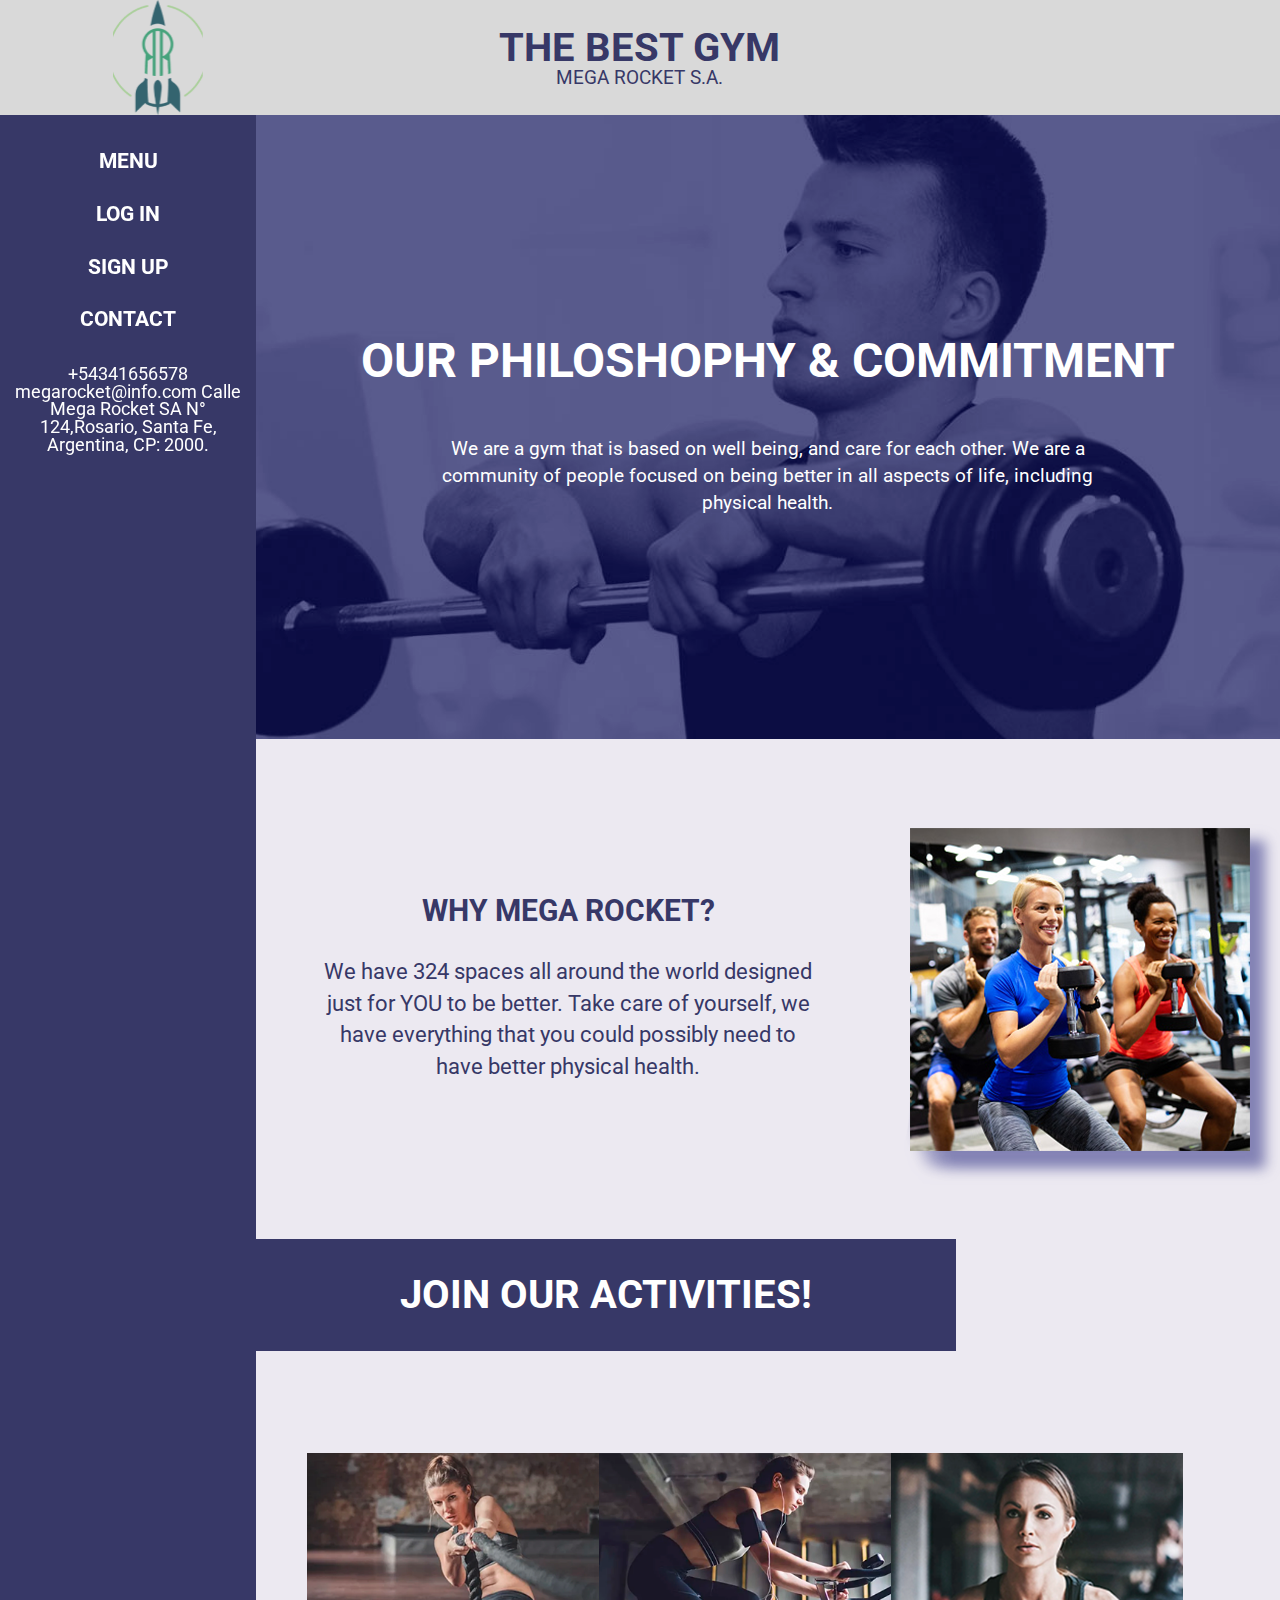
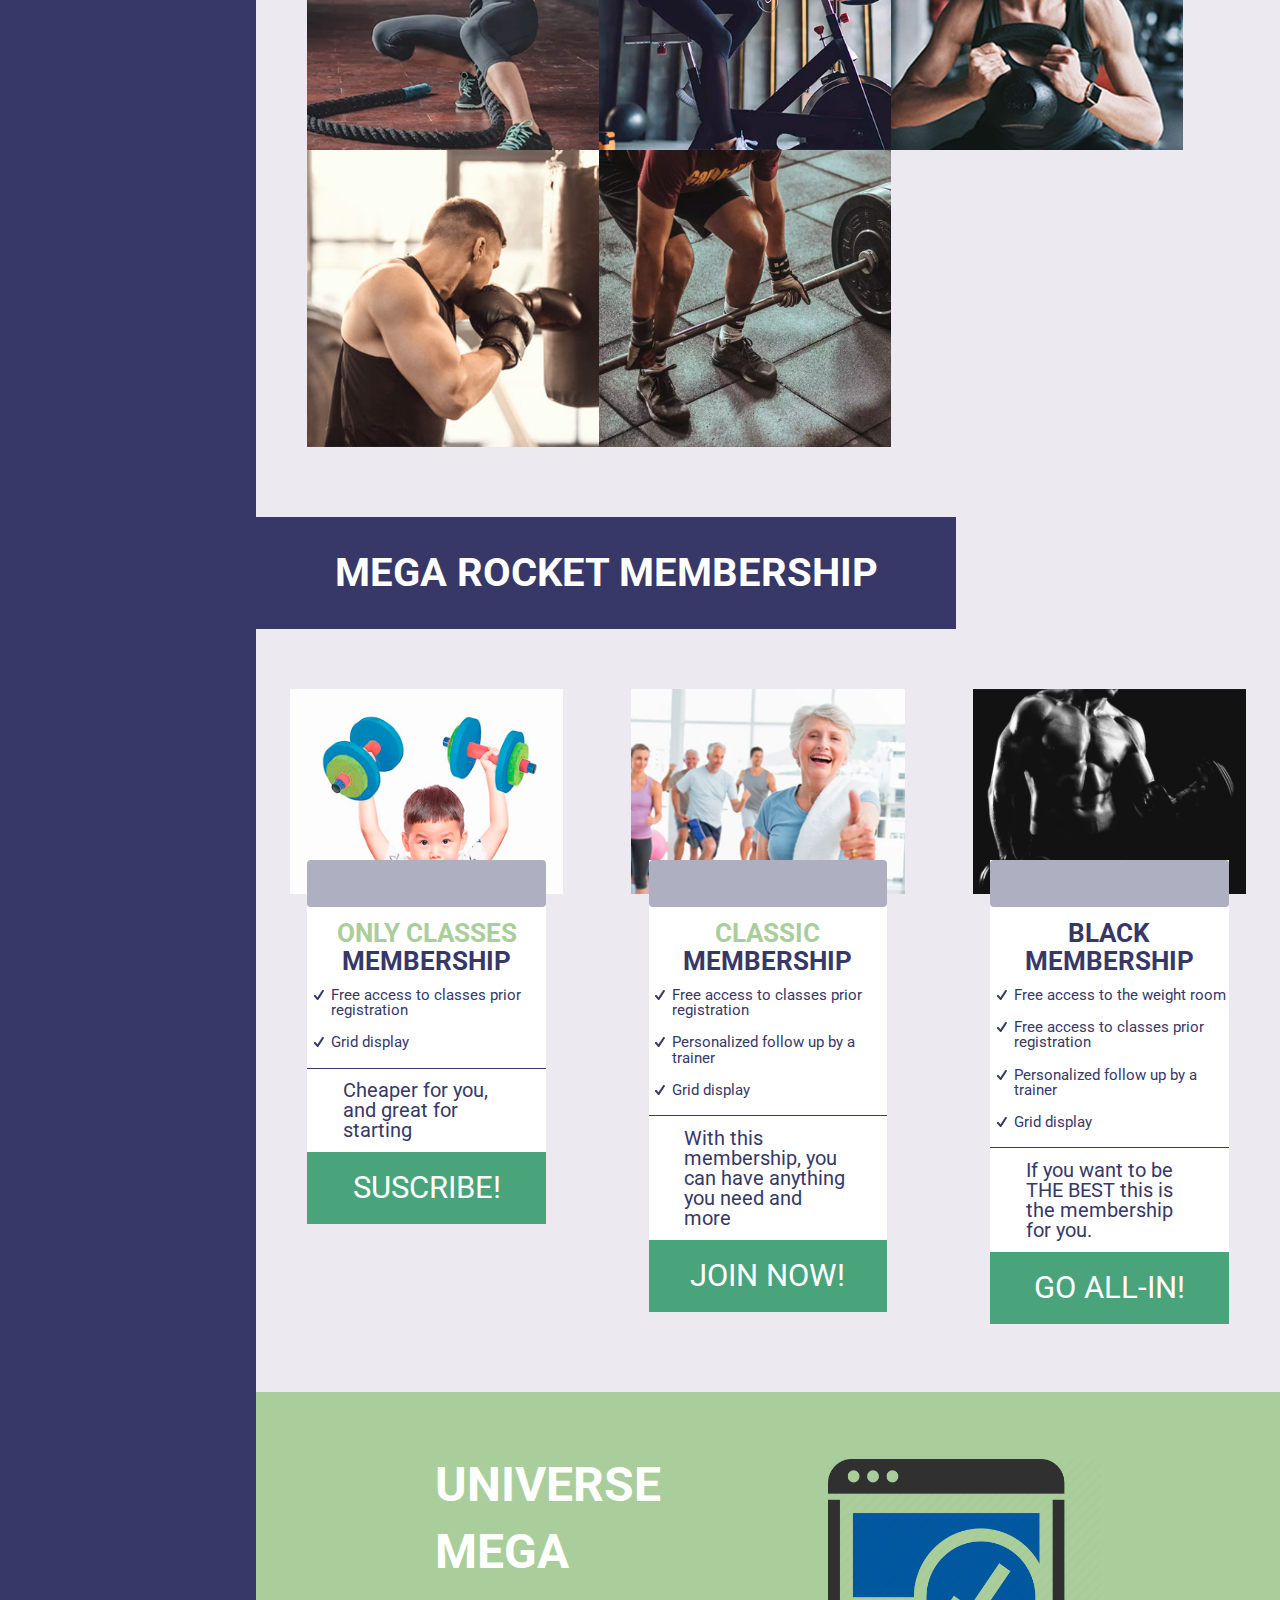
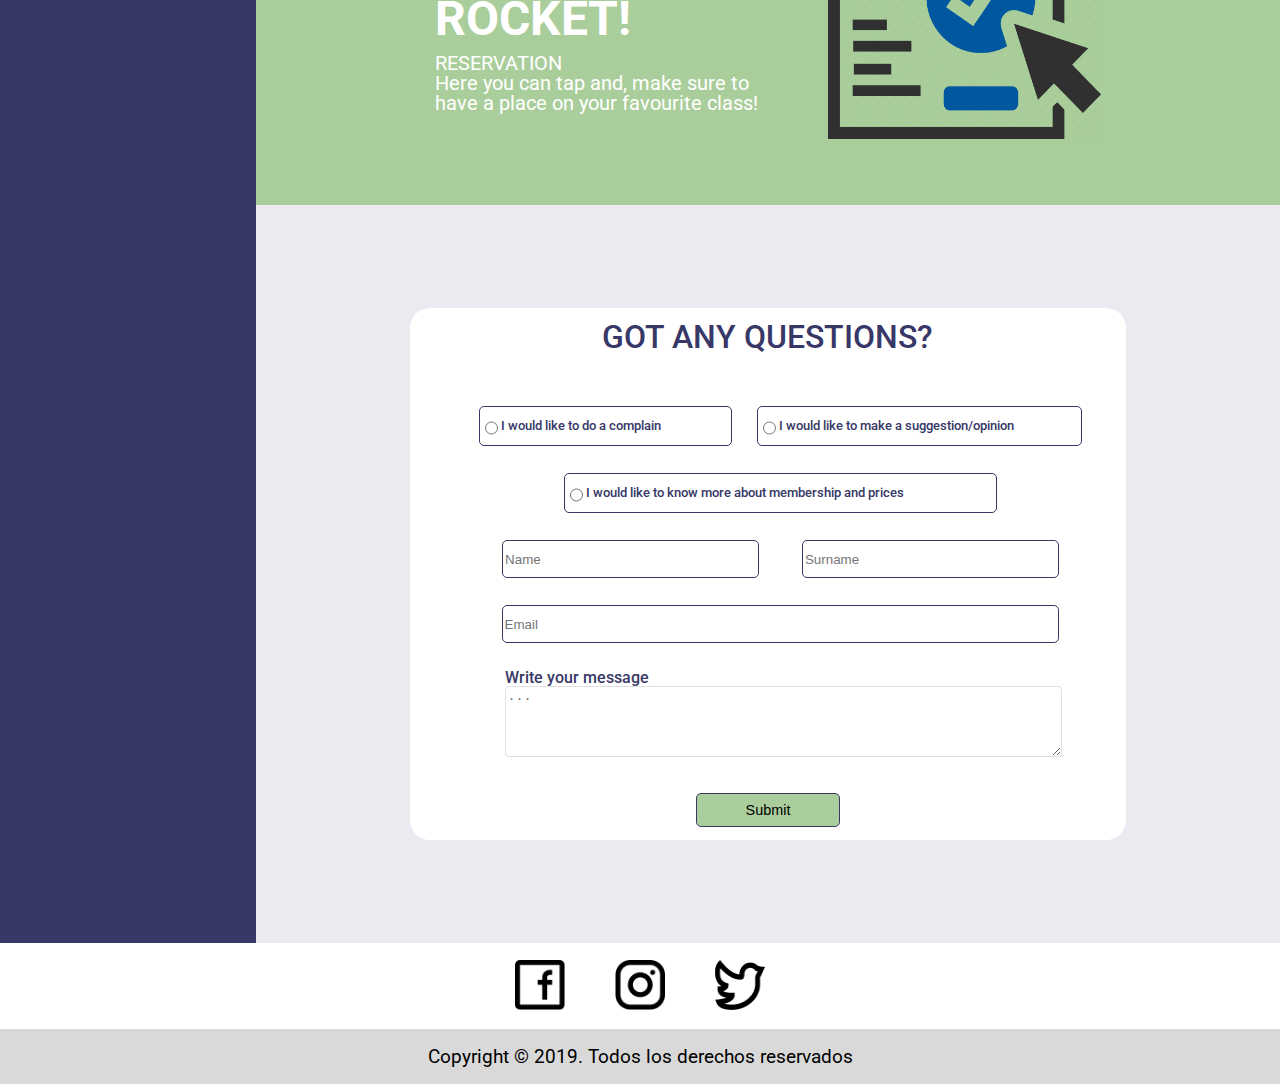
==== commit 02fcae7f: "BaSP-W04-2023: Visual changes" ====
--- a/Week-04/index.html
+++ b/Week-04/index.html
@@ -33,7 +33,7 @@
     </header>
     <main>
       <aside>
-        <div="aside-container">
+        <div class="aside-container">
           <nav>
             <ul>
               <li><a href="#">Menu</a></li>
@@ -42,6 +42,9 @@
               <li><a href="#">Contact</a></li>
             </ul>
           </nav>
+          <p>
+            +54341656578 megarocket@info.com Calle Mega Rocket SA N° 124,Rosario, Santa Fe, Argentina, CP: 2000.
+          </p>
         </div>
       </aside>
       <div class="content-container">
@@ -73,12 +76,13 @@
             <div class="activities-title-box">
               <h2>Join our activities!</h2>
             </div>
-            <img class="activities-image-crossfit" alt="Person doing crossfit" src="../Assets/Images/activitie-photo-crossfit.png">
-            <img class="activities-image-spinning" alt="Person doing spinning" src="../Assets/Images/activitie-photo-spinning.png">
-            <img class="activities-image-functional" alt="Person doing functional" src="../Assets/Images/activitie-photo-functional.png">
-            <img class="activities-image-boxing" alt="Person doing boxing" src="../Assets/Images/activitie-photo-boxing.png">
-            <img class="activities-image-musculation" alt="Person doing musculation" src="../Assets/Images/activitie-photo-musculation.png">
-          </div>
+            <div class="activities-images-container">
+              <img class="activities-image-crossfit" alt="Person doing crossfit" src="../Assets/Images/activitie-photo-crossfit.png">
+              <img class="activities-image-spinning" alt="Person doing spinning" src="../Assets/Images/activitie-photo-spinning.png">
+              <img class="activities-image-functional" alt="Person doing functional" src="../Assets/Images/activitie-photo-functional.png">
+              <img class="activities-image-boxing" alt="Person doing boxing" src="../Assets/Images/activitie-photo-boxing.png">
+              <img class="activities-image-musculation" alt="Person doing musculation" src="../Assets/Images/activitie-photo-musculation.png">
+            </div>
         </section>
         <section class="membership-section">
           <div class="membership-section-container">
--- a/Week-04/css/main.css
+++ b/Week-04/css/main.css
@@ -113,7 +113,14 @@
     text-transform: uppercase;
 }
 
-.activities-section-container img{
+.activities-images-container{
+    display: flex;
+    flex-direction: column;
+    justify-content: center;
+    align-items: center;
+}
+
+.activities-images-container img{
     width: 269px;
     height: 270px;
 }
@@ -152,7 +159,7 @@
     justify-content: space-between;
     align-items: center;
     width: 70%;
-    margin: -15% 0 20% 0px;
+    margin: -10% 0 20% 0px;
     background-color: #fff;
 }
 
@@ -443,13 +450,6 @@
     .membership-section-container h2{
         font-size: 2.2em;
     }
-    
-    .membership-article-container-classes, .membership-article-container-classic, .membership-article-container-black{
-        display: flex;
-        flex-direction: column;
-        justify-content: center;
-        align-items: center;
-    }
 
     .membership-card-container{
         width: 60%;
@@ -569,11 +569,22 @@
         display: flex;
         justify-content: center;
         min-width: 20%;
-        max-width: 25%; /*Change to pixel*/
-    }
-
-    aside a, aside p{
+        max-width: 271px;
+    }
+
+    aside a{
         font-size: 1.3em;
+    }
+
+    aside p{
+        max-width: 271px;
+        font-size: 1.1em;
+        text-align: center;
+    }
+
+    .aside-container{
+        position: fixed;
+        height: 10%;
     }
 
     .top-section{
@@ -615,41 +626,41 @@
         width: 50%;
     }
 
-    .activities-section-container{
+    .activities-title-box{
+        width: 700px;
+        height: 112px;
+    }
+
+    .activities-section-container h2{
+        font-size: 2.5em;
+    }
+
+    .activities-images-container{
         flex-direction: row;
         flex-flow: row wrap;
         justify-content: flex-start;
-    }
-
-    .activities-title-box{
-        width: 70%;
+        margin-left: 5%;
+    }
+
+    .activities-images-container img{
+        width: 30%;
+        max-width: 460px;
+        height: 30%;
+        max-height: 460px;
+    }
+
+    .membership-title-box{
+        width: 700px;
         height: 112px;
-    }
-
-    .activities-section-container h2{
+        margin: 70px 0px 60px 0px;
+    }
+    
+    .membership-section-container h2{
         font-size: 2.5em;
-    }
-
-    .membership-title-box{ /*Change*/
-        display: flex;
-        justify-content: center;
-        align-items: center;
-        align-self: flex-start;
-        width: 50%;
-        height: 53px;
-        margin: 70px 0px 60px 0px;
-        background-color: #373867;
-    }
-    
-    .membership-section-container h2{
-        color: #fff;
-        font-size: 1.25em;
-        text-transform: uppercase;
     }
 
     .membership-articles-container{
         display: flex;
-        justify-content: space-around;
     }
     
     .membership-card-container h3{
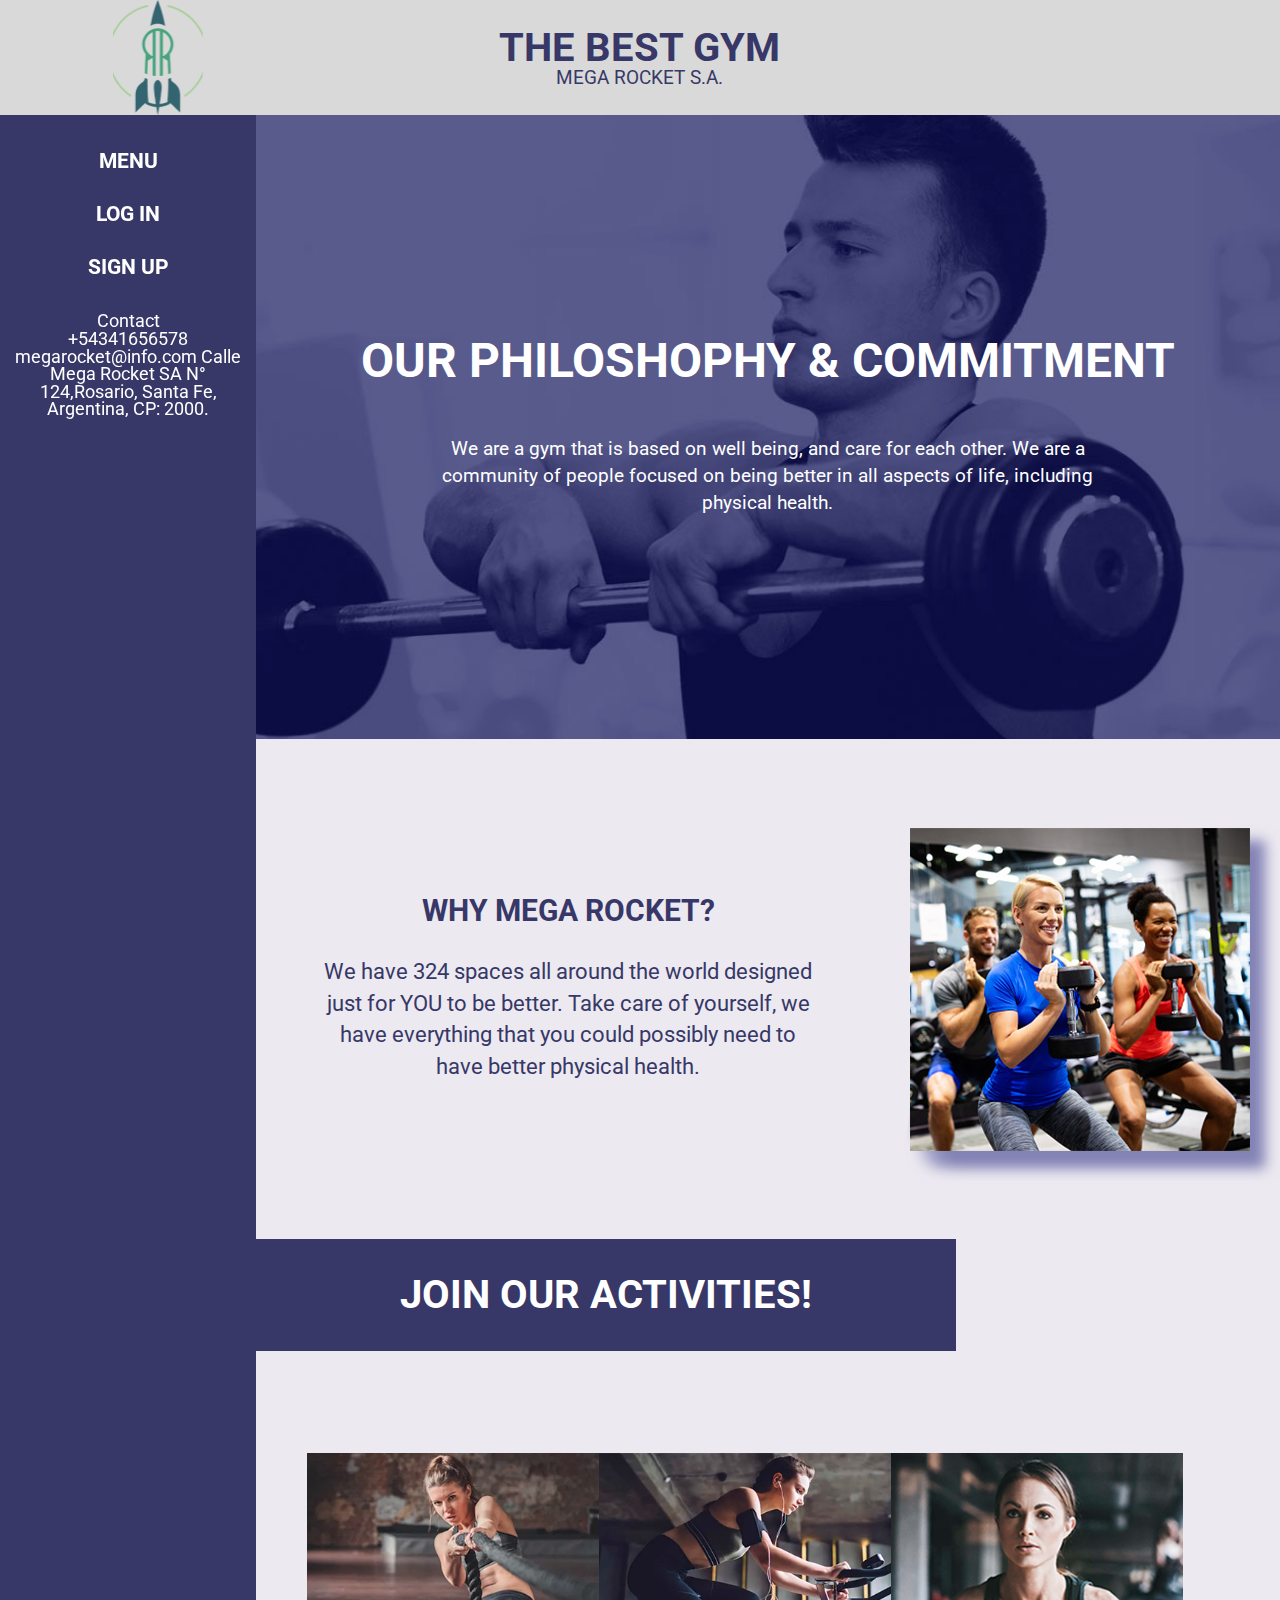
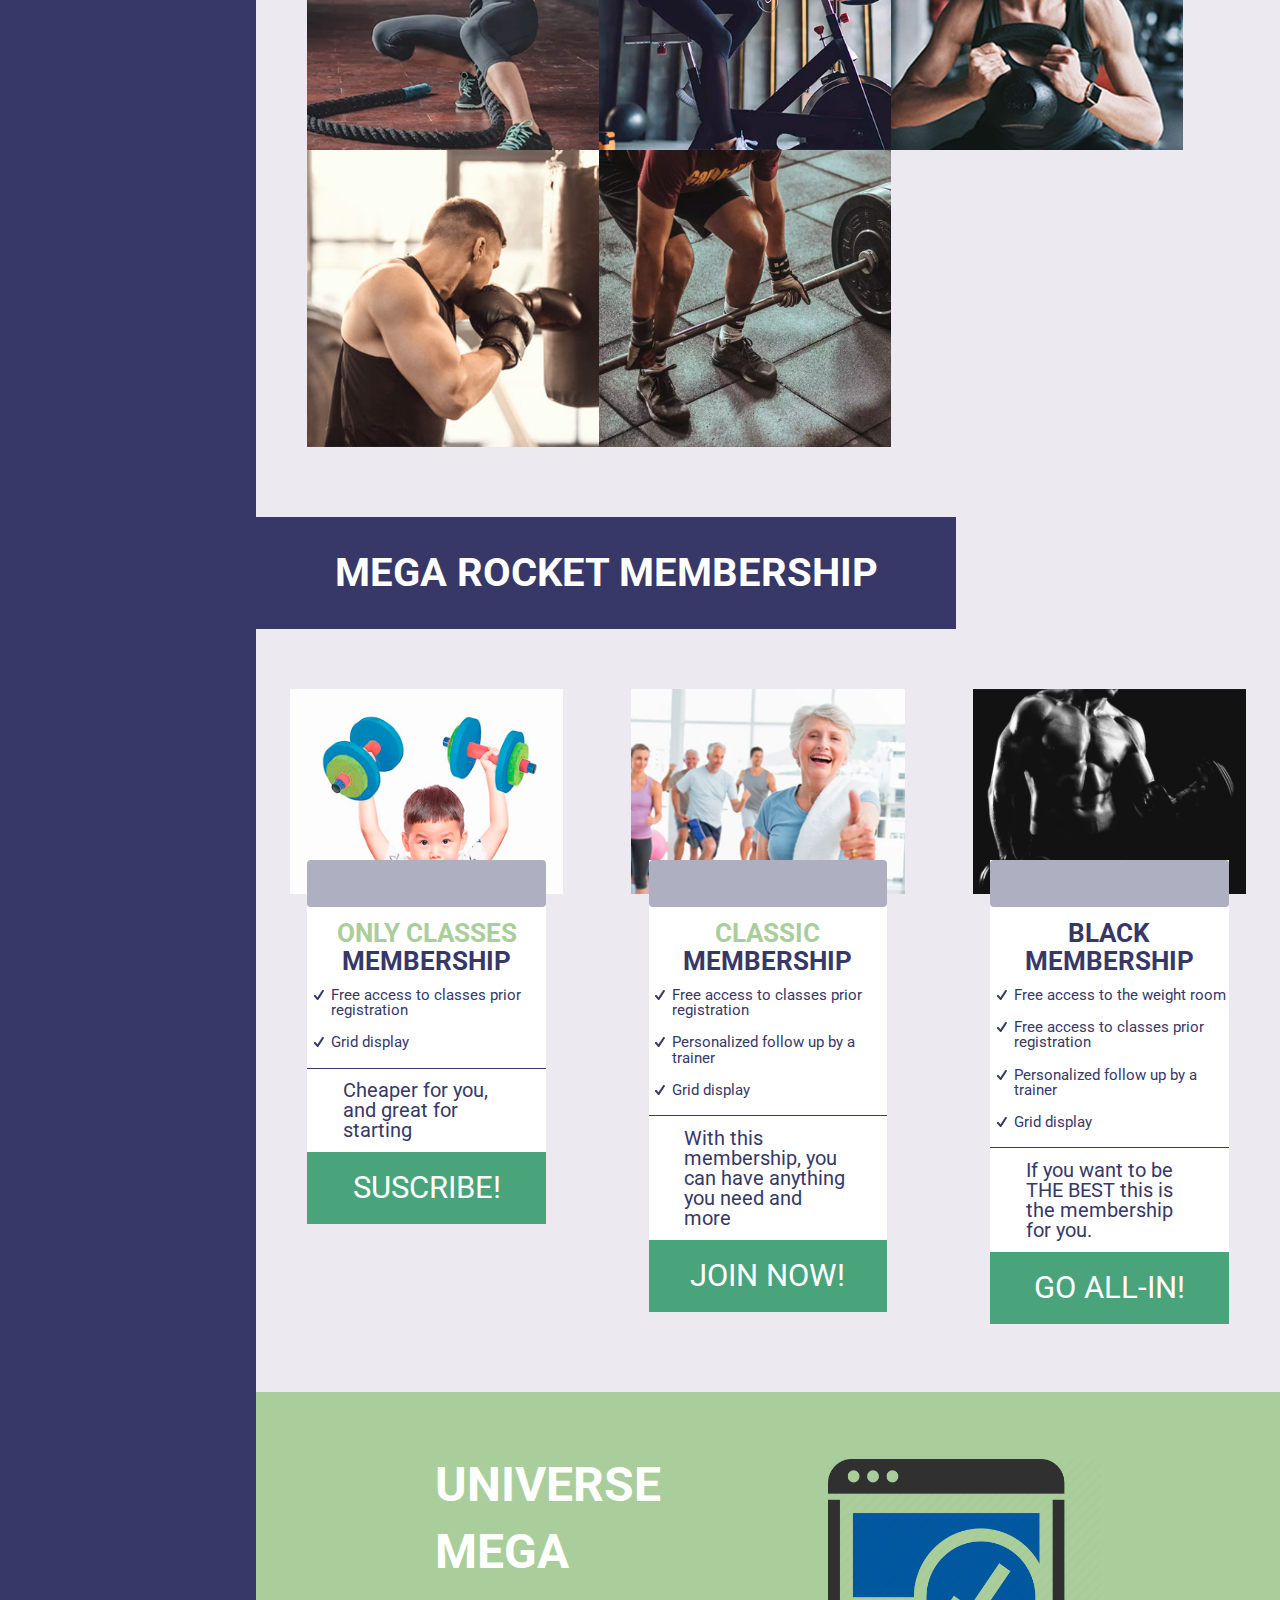
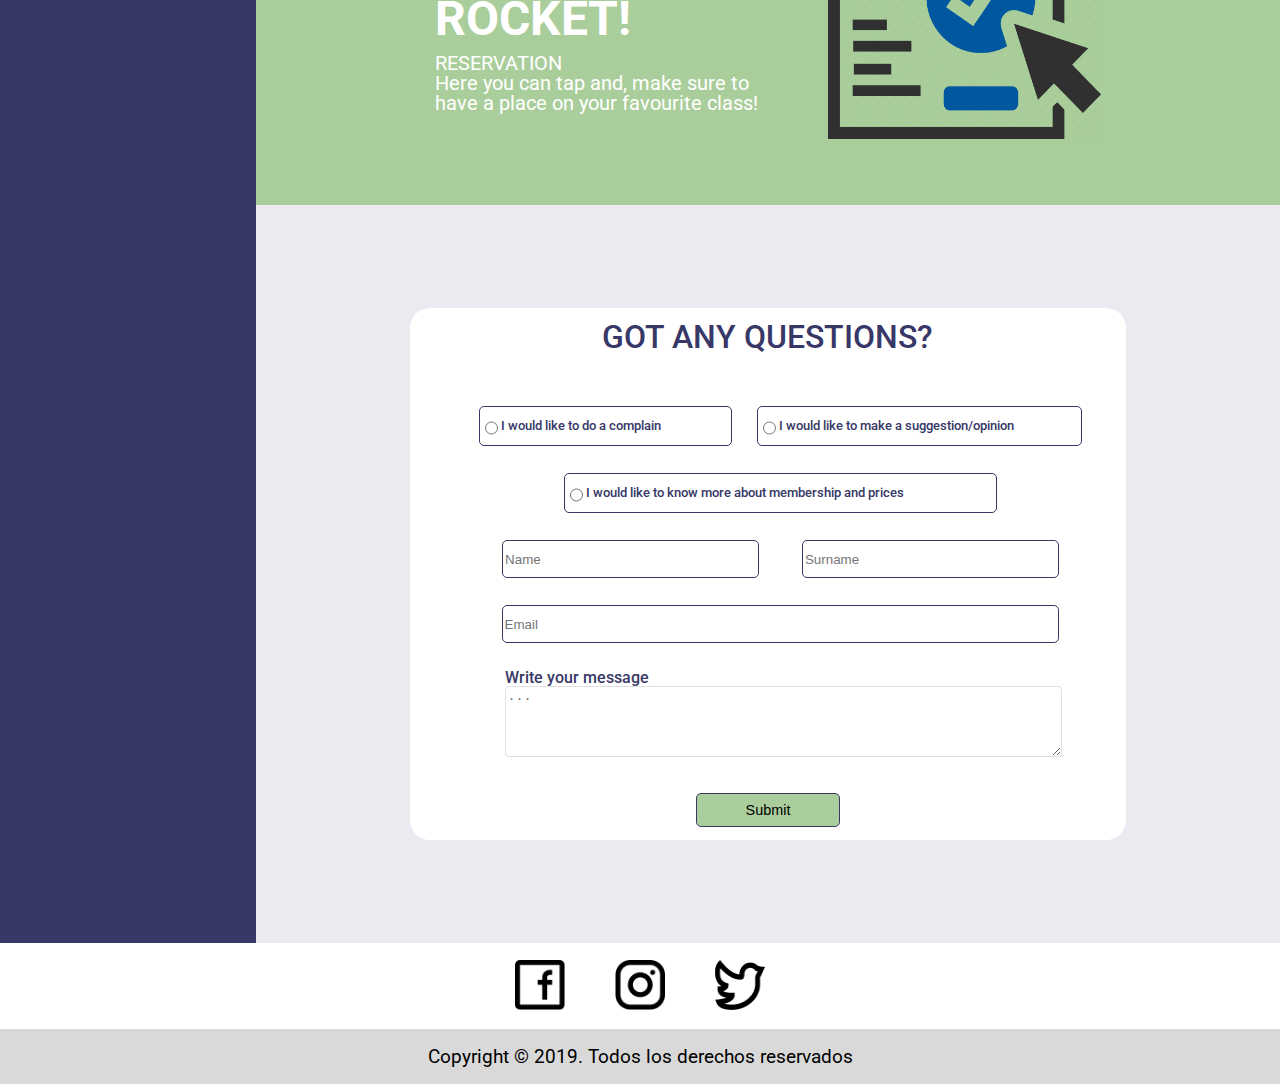
==== commit 185a59cf: "BaSP-05-2023: index feedback fixes" ====
--- a/Week-04/index.html
+++ b/Week-04/index.html
@@ -16,8 +16,8 @@
     <header>
       <div class="header-container">
         <div class="header-image-container">
-          <img class="header-logo-radium-rocket" 
-            alt="Radium rocket logo" 
+          <img class="header-logo-radium-rocket"
+            alt="Radium rocket logo"
             src="../Assets/Images/main-logo-radiumrocket.png">
         </div>
         <div class="header-titles-container">
@@ -39,9 +39,9 @@
               <li><a href="#">Menu</a></li>
               <li><a href="#">Log in</a></li>
               <li><a href="#">Sign up</a></li>
-              <li><a href="#">Contact</a></li>
             </ul>
           </nav>
+          <p>Contact</p>
           <p>
             +54341656578 megarocket@info.com Calle Mega Rocket SA N° 124,Rosario, Santa Fe, Argentina, CP: 2000.
           </p>
@@ -66,8 +66,8 @@
                 we have everything that you could possibly need to have better physical health.
               </p>
             </div>
-            <img class="advertisement-image" 
-              alt="People exercising" 
+            <img class="advertisement-image"
+              alt="People exercising"
               src="../Assets/Images/section-image-whymegarocket.png">
           </div>
         </section>
@@ -148,7 +148,6 @@
                 </div>
               </article>
             </div>
-            
           </div>
         </section>
         <section class="info-section">
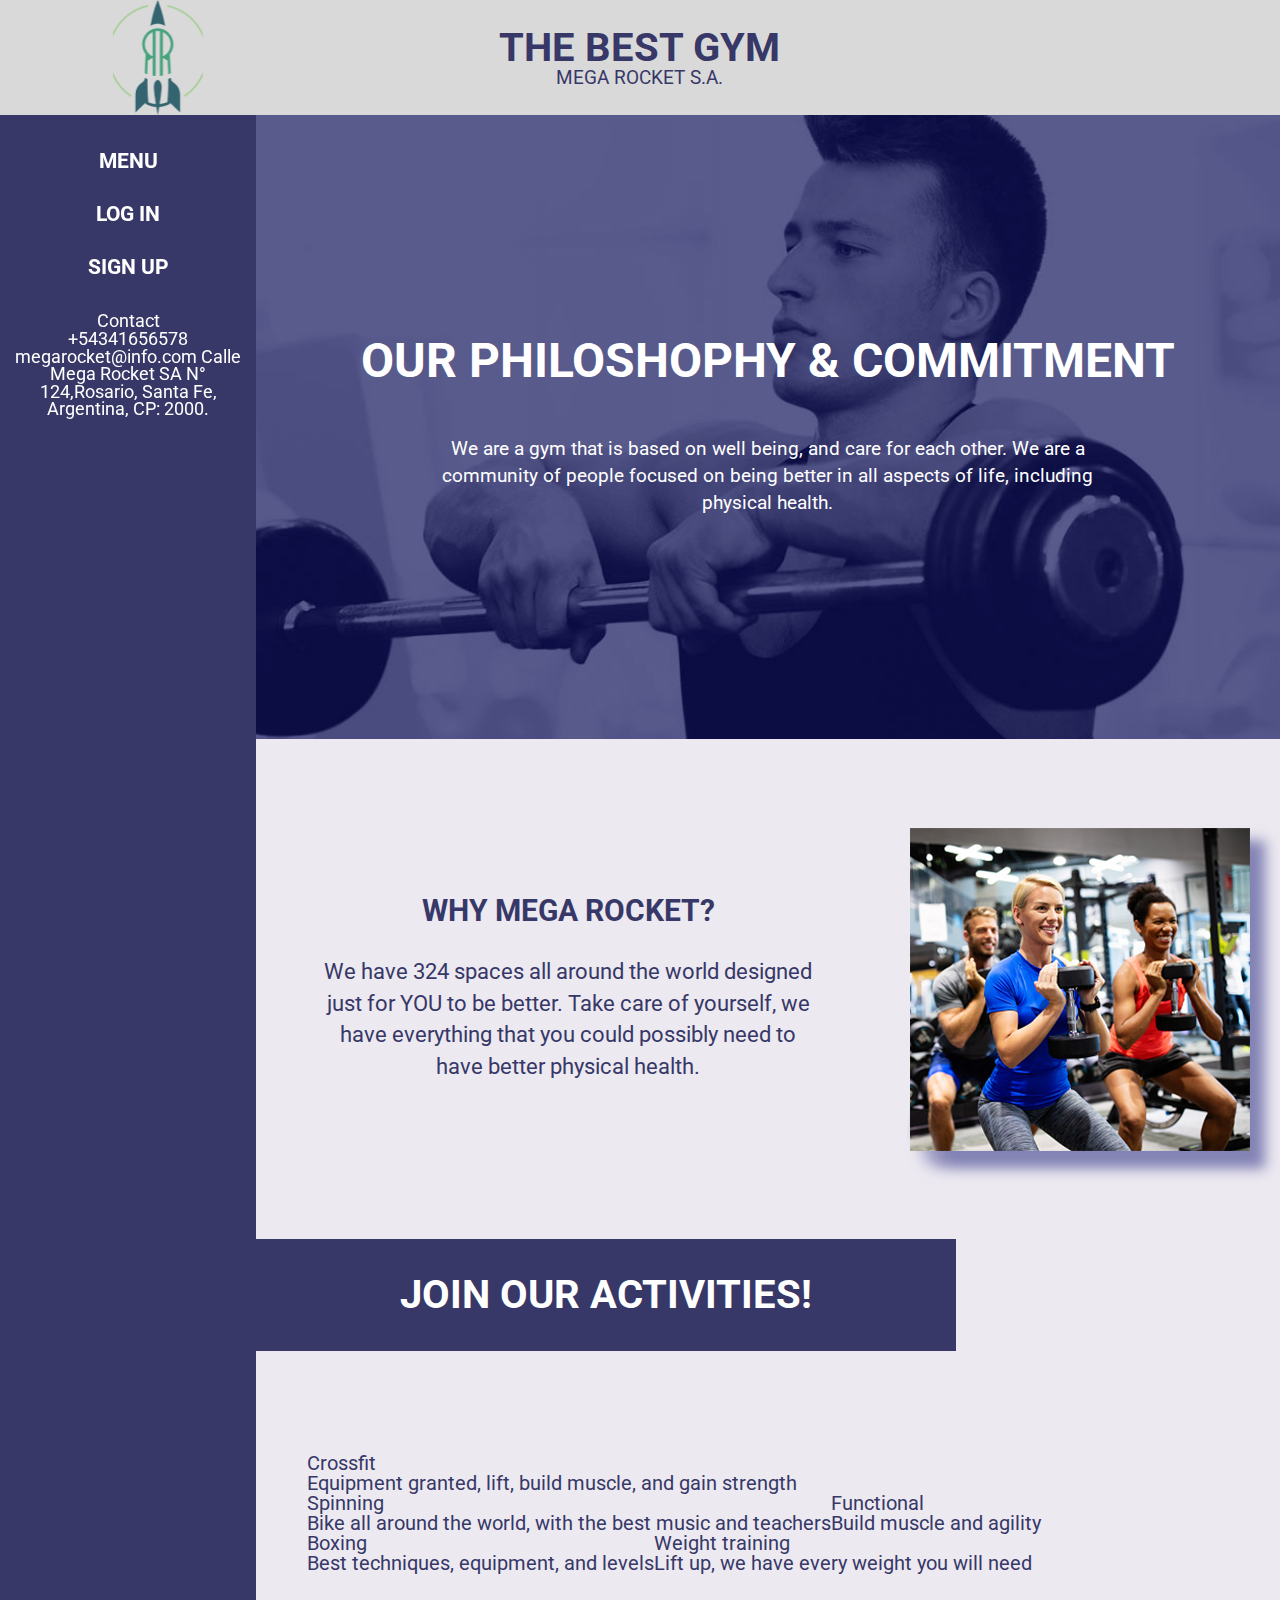
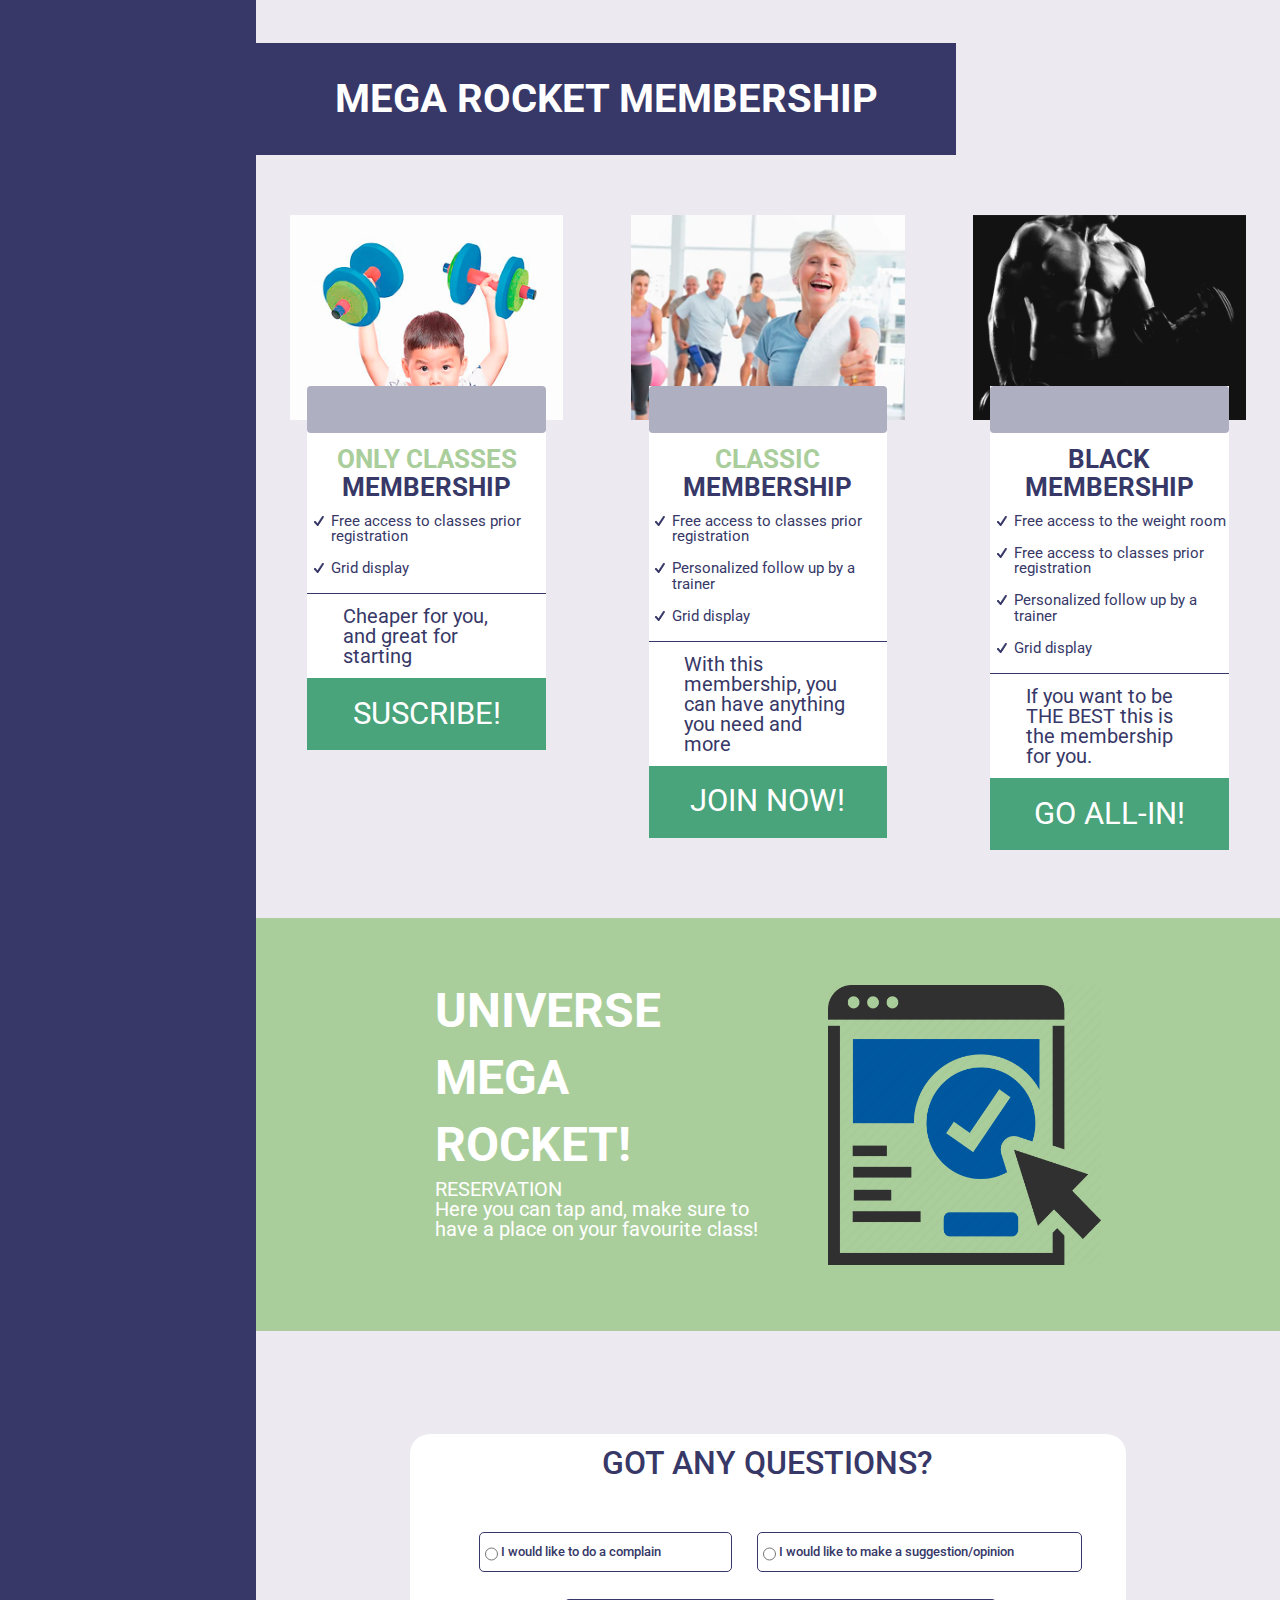
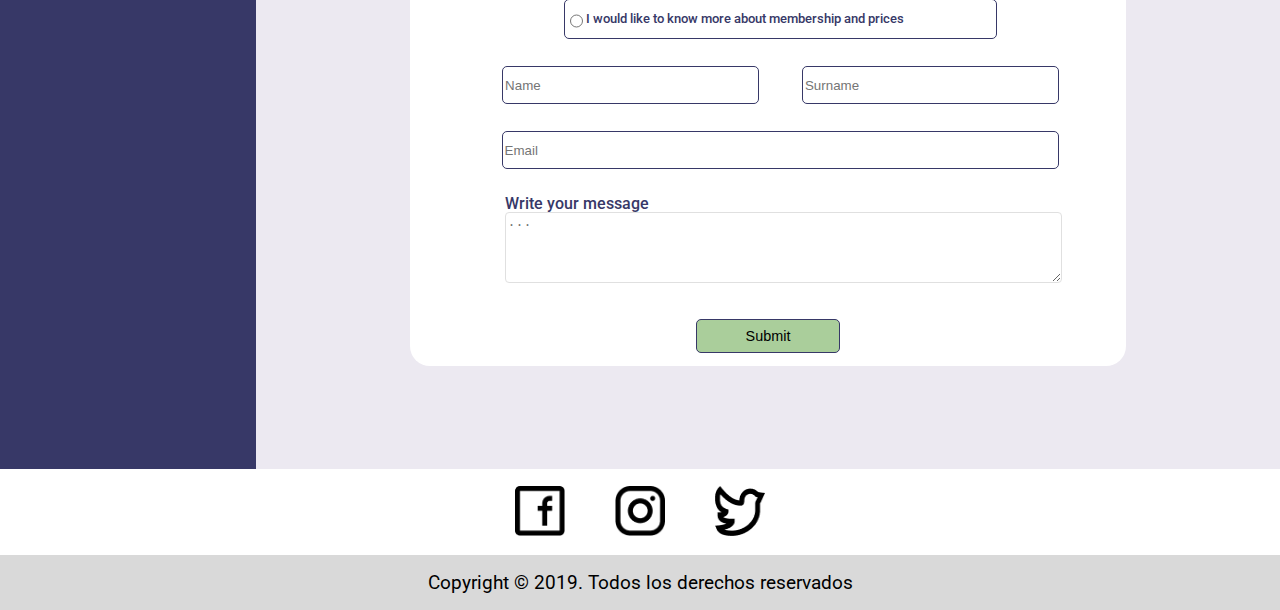
==== commit ae6fd3db: "BaSP-W05-2023: index activities restructuration and minor changes" ====
--- a/Week-04/index.html
+++ b/Week-04/index.html
@@ -41,8 +41,8 @@
               <li><a href="#">Sign up</a></li>
             </ul>
           </nav>
-          <p>Contact</p>
-          <p>
+          <p class="aside-text-contact">Contact</p>
+          <p class="aside-text-info">
             +54341656578 megarocket@info.com Calle Mega Rocket SA N° 124,Rosario, Santa Fe, Argentina, CP: 2000.
           </p>
         </div>
@@ -52,7 +52,7 @@
           <div class="top-section-container">
             <h2>Our philoshophy & commitment</h2>
             <p>
-              We are a gym that is based on well being, and care for each other. We are a community of people focused 
+              We are a gym that is based on well being, and care for each other. We are a community of people focused
               on being better in all aspects of life, including physical health.
             </p>
           </div>
@@ -62,7 +62,7 @@
             <div>
               <h2>Why mega rocket?</h2>
               <p>
-                We have 324 spaces all around the world designed just for YOU to be better. Take care of yourself, 
+                We have 324 spaces all around the world designed just for YOU to be better. Take care of yourself,
                 we have everything that you could possibly need to have better physical health.
               </p>
             </div>
@@ -77,11 +77,51 @@
               <h2>Join our activities!</h2>
             </div>
             <div class="activities-images-container">
-              <img class="activities-image-crossfit" alt="Person doing crossfit" src="../Assets/Images/activitie-photo-crossfit.png">
-              <img class="activities-image-spinning" alt="Person doing spinning" src="../Assets/Images/activitie-photo-spinning.png">
-              <img class="activities-image-functional" alt="Person doing functional" src="../Assets/Images/activitie-photo-functional.png">
-              <img class="activities-image-boxing" alt="Person doing boxing" src="../Assets/Images/activitie-photo-boxing.png">
-              <img class="activities-image-musculation" alt="Person doing musculation" src="../Assets/Images/activitie-photo-musculation.png">
+              <div class="activities-image-crossfit">
+                <div class="activities-image-text">
+                  <p>Crossfit</p>
+                  </p>
+                  <p>
+                    Equipment granted, lift, build muscle, and gain strength
+                  </p>
+                </div>
+              </div>
+              <div class="activities-image-spinning">
+                <div class="activities-image-text">
+                  <p>Spinning</p>
+                  </p>
+                  <p>
+                    Bike all around the world, with the best music and teachers
+                  </p>
+                </div>
+              </div>
+              <div class="activities-image-functional">
+                <div class="activities-image-text">
+                  <p>Functional</p>
+                  </p>
+                  <p>
+                    Build muscle and agility
+                  </p>
+                </div>
+              </div>
+              <div class="activities-image-boxing">
+                <div class="activities-image-text">
+                  <p>Boxing</p>
+                  </p>
+                  <p>
+                    Best techniques, equipment, and levels
+                  </p>
+                </div>
+              </div>
+              <div class="activities-image-musculation">
+                <div class="activities-image-text">
+                  <p>Weight training</p>
+                  </p>
+                  <p>
+                    Lift up, we have every weight you will need
+                  </p>
+                </div>
+              </div>
             </div>
         </section>
         <section class="membership-section">
